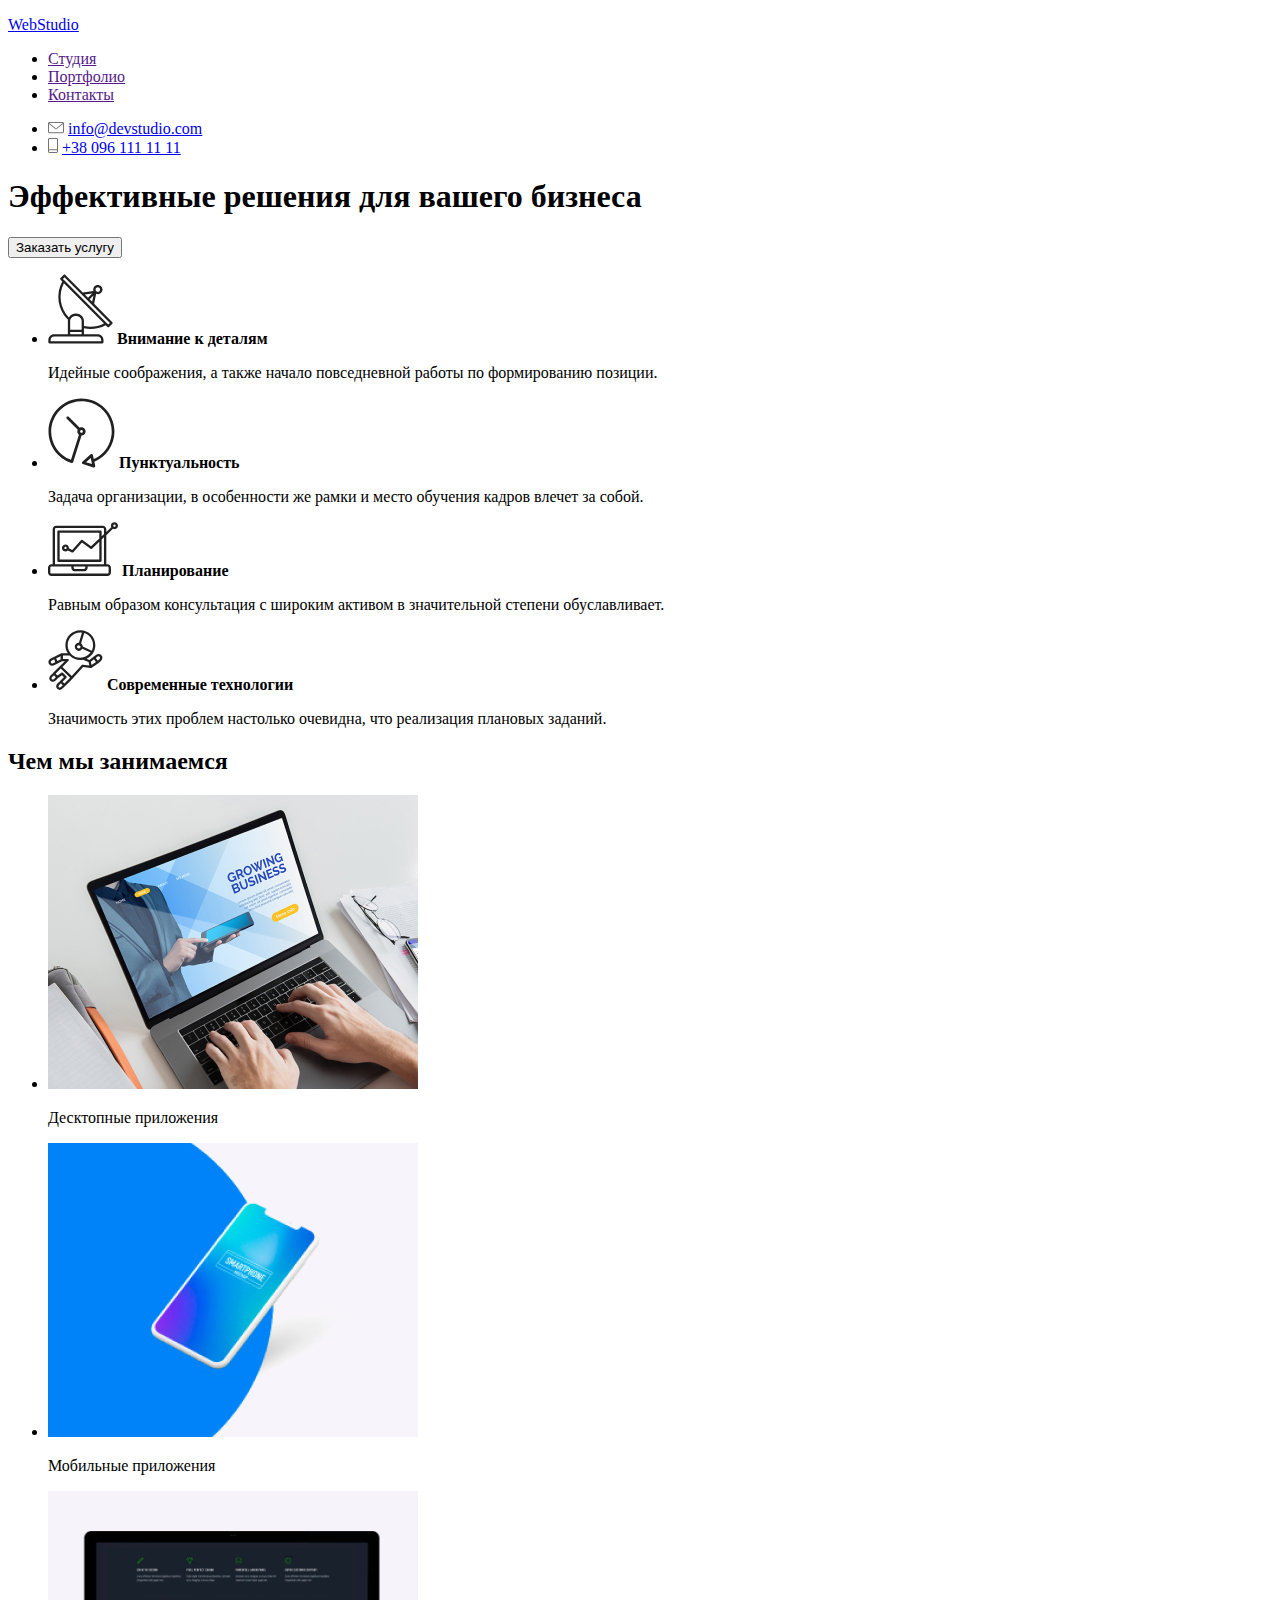
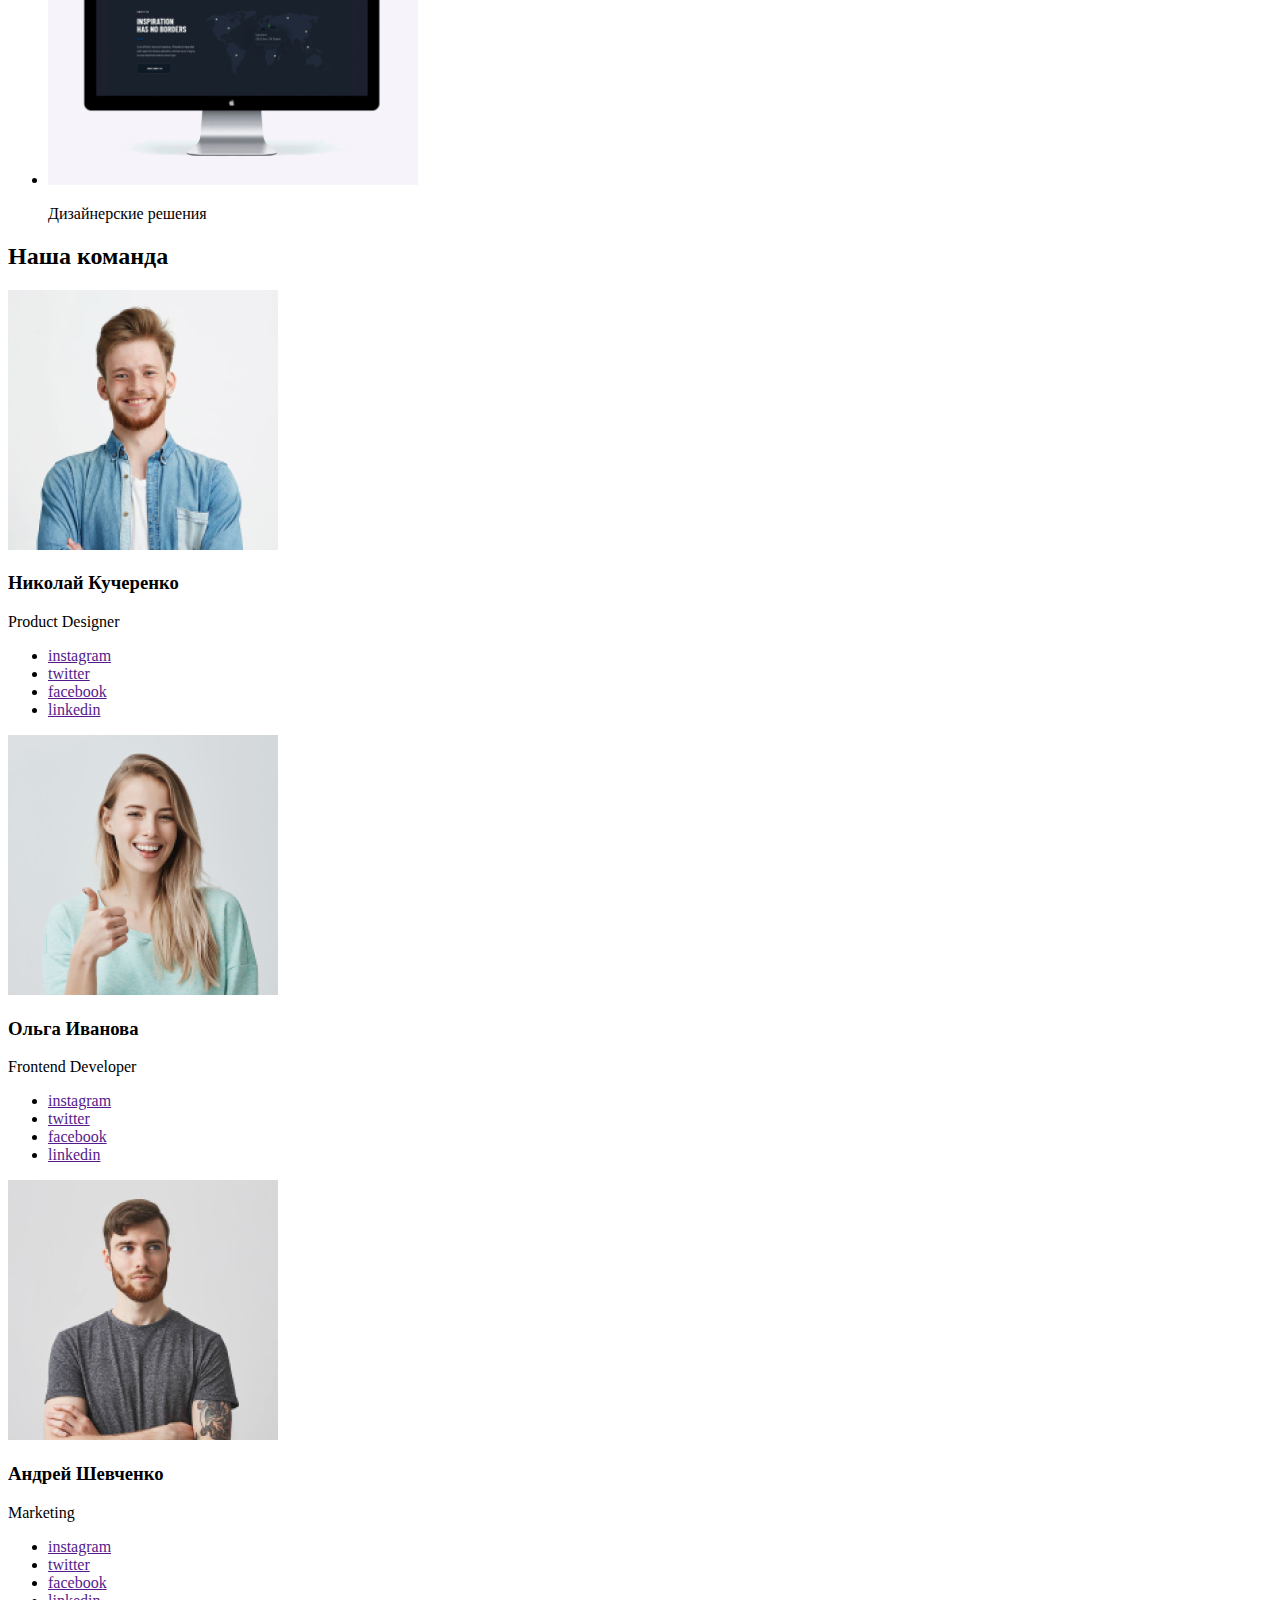
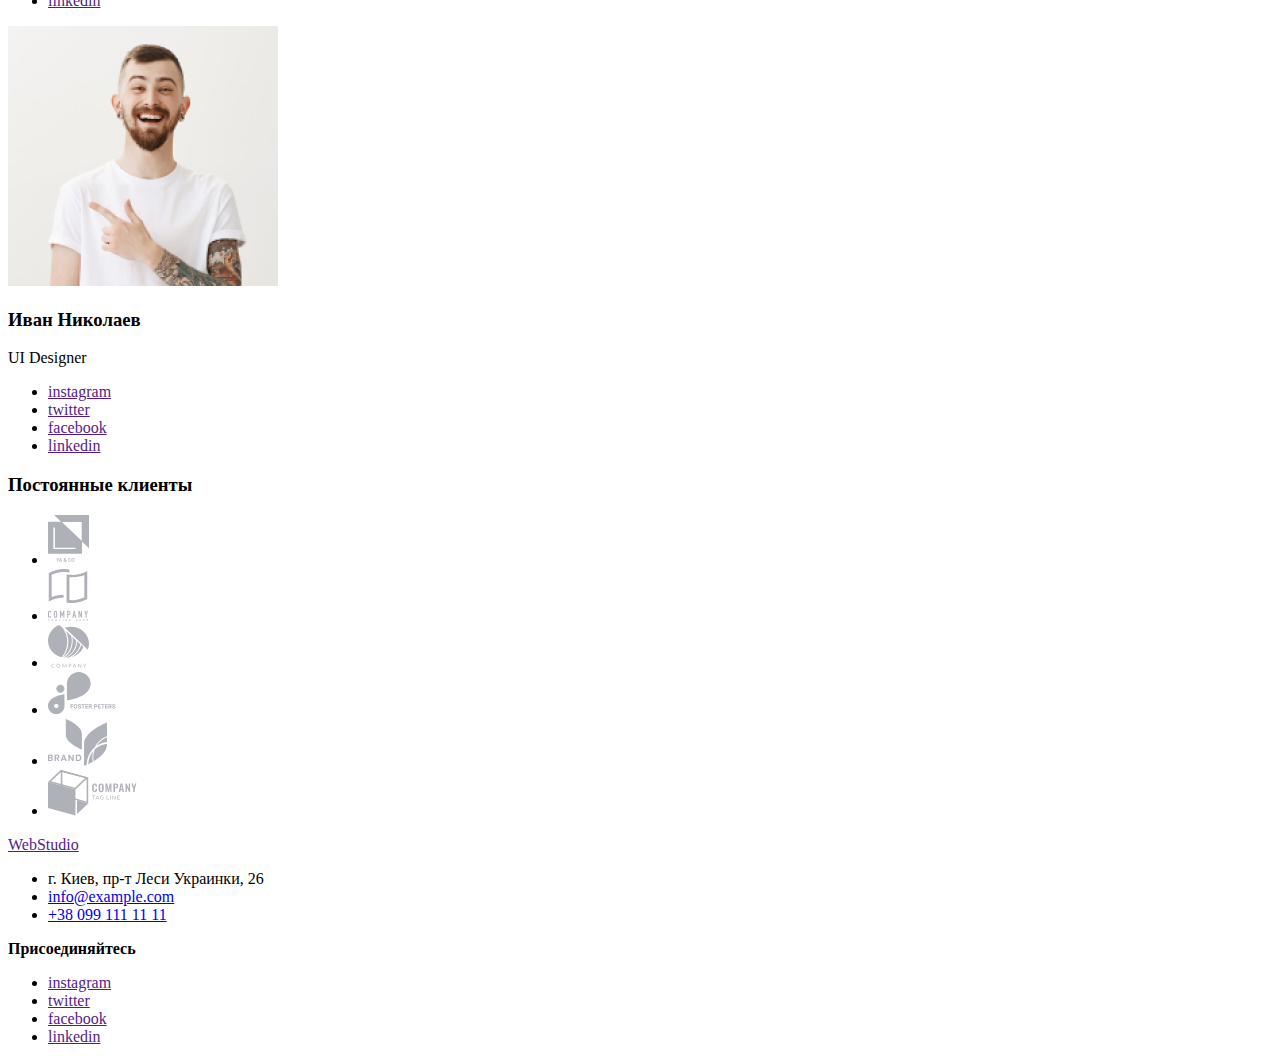
==== index.html @ d2265abe "Создал разметку из первого урока." ====
<!DOCTYPE html>
<html lang="ru">
  <head>
    <meta charset="UTF-8" />
    <meta name="viewport" content="width=device-width, initial-scale=1.0" />
    <title>Document</title>
  </head>
  <body>
    
    <!-- Шапка -->

    <header>
      <nav>
        <a href="./index.html" aria-label="Логотип">
          <p lang="en">WebStudio</p>
        </a>

        <ul>
          <li><a href="">Студия</a></li>
          <li><a href="">Портфолио</a></li>
          <li><a href="">Контакты</a></li>
        </ul>
      </nav>

      <ul>
        <li>
          <img src="./img/mail-logo.svg" alt="Значек почты" />
          <a href="mail:info@devstudio.com" lang="en">info@devstudio.com</a>
        </li>
        <li>
          <img src="./img/tel.svg" alt="Значек телефона" />
          <a href="tel:+380961111111">+38 096 111 11 11</a>
        </li>
      </ul>
    </header>

    <!--Герой-->

    <main>
      <div>
        <section>
          <h1>Эффективные решения для вашего бизнеса</h1>
          <button>Заказать услугу</button>
        </section>
      </div>

      <!--Преимущества-->

      <section>
        <h2 hidden>Наши преимущества</h2>

        <ul>
          <li>
            <img src="./img/antena.svg" alt="Внимание к деталям" width="65" height="70"/>

            <b>Внимание к деталям</b>
            <p>
              Идейные соображения, а также начало повседневной работы по
              формированию позиции.
            </p>
          </li>

          <li>
            <img src="./img/time.svg" alt="Пунктуальность" width="67" height="70"/>

            <b>Пунктуальность</b>
            <p>
              Задача организации, в особенности же рамки и место обучения кадров
              влечет за собой.
            </p>
          </li>

          <li>
            <img src="./img/komputer.svg" alt="Планирование" width="70" height="54"/>

            <b>Планирование</b>
            <p>
              Равным образом консультация с широким активом в значительной
              степени обуславливает.
            </p>
          </li>

          <li>
            <img src="./img/men.svg" alt="Современные технологии" width="55" height="60"/>

            <b>Современные технологии</b>
            <p>
              Значимость этих проблем настолько очевидна, что реализация
              плановых заданий.
            </p>
          </li>
        </ul>
      </section>

      <!--Чем мы занимаемся-->

      <section>
        <h2>Чем мы занимаемся</h2>
        <ul>
          <li>
            <img
              src="./img/img.jpg" alt="Десктопные приложения" width="370" height="294"/>
            <p>Десктопные приложения</p>
          </li>

          <li>
            <img
              src="./img/box.jpg" alt="Мобильные приложения" width="370" height="294"/>
            <p>Мобильные приложения</p>
          </li>

          <li>
            <img src="./img/desktop.jpg" alt="Дизайнерские решения" width="370" height="294"/>
            <p>Дизайнерские решения</p>
          </li>
        </ul>
      </section>

      <!--Наша команда-->

      <section>
        <h2>Наша команда</h2>

        <img src="./img/nikolaj.jpg" alt="Фото Николая Кучеренко"/>
        <h3>Николай Кучеренко</h3>
        <p lang="en">Product Designer</p>

        <ul>
          <li lang="en"><a href="" aria-label="instagram">instagram</a></li>
          <li lang="en"><a href="" aria-label="twitter">twitter</a></li>
          <li lang="en"><a href="" aria-label="facebook">facebook</a></li>
          <li lang="en"><a href="" aria-label="linkedin">linkedin</a></li>
        </ul>

        <img src="./img/olga.jpg" alt="Фото Ольги Ивановой"/>
        <h3>Ольга Иванова</h3>
        <p lang="en">Frontend Developer</p>

        <ul>
          <li lang="en"><a href="" aria-label="instagram">instagram</a></li>
          <li lang="en"><a href="" aria-label="twitter">twitter</a></li>
          <li lang="en"><a href="" aria-label="facebook">facebook</a></li>
          <li lang="en"><a href="" aria-label="linkedin">linkedin</a></li>
        </ul>

        <img src="./img/andrej.jpg" alt="Фото Андрея Шевченко"/>
        <h3>Андрей Шевченко</h3>
        <p lang="en">Marketing</p>

        <ul>
          <li lang="en"><a href="" aria-label="instagram">instagram</a></li>
          <li lang="en"><a href="" aria-label="twitter">twitter</a></li>
          <li lang="en"><a href="" aria-label="facebook">facebook</a></li>
          <li lang="en"><a href="" aria-label="linkedin">linkedin</a></li>
        </ul>

        <img src="./img/ivan.jpg" alt="Фото Ивана Николаева"/>
        <h3>Иван Николаев</h3>
        <p lang="en">UI Designer</p>

        <ul>
          <li lang="en"><a href="" aria-label="instagram">instagram</a></li>
          <li lang="en"><a href="" aria-label="twitter">twitter</a></li>
          <li lang="en"><a href="" aria-label="facebook">facebook</a></li>
          <li lang="en"><a href="" aria-label="linkedin">linkedin</a></li>
        </ul>
      </section>

      <!--Наши клиенты-->

      <section>
        <h3>Постоянные клиенты</h3>
        <ul>
          <li><img src="./img/Client_1.svg" alt="Клиет_1" /></li>
          <li><img src="./img/Client_2.svg" alt="Клиет_2" /></li>
          <li><img src="./img/Client_3.svg" alt="Клиет_3" /></li>
          <li><img src="./img/Client_4.svg" alt="Клиет_4" /></li>
          <li><img src="./img/Client_5.svg" alt="Клиет_5" /></li>
          <li><img src="./img/Client_6.svg" alt="Клиет_6" /></li>
        </ul>
      </section>
    </main>

    <!--Подвал-->

    <footer>
      <div>
        <a href="" lang="en"> WebStudio</a>
        <ul>
          <li>г. Киев, пр-т Леси Украинки, 26</li>
          <li lang="en">
            <a href="mail:info@example.com"> info@example.com</a>
          </li>

          <li>
            <a href="tel:+380991111111"> +38 099 111 11 11</a>
          </li>
        </ul>
      </div>

      <div>
        <b>Присоединяйтесь</b>
        <ul>
          <li lang="en"><a href="" aria-label="instagram">instagram</a></li>
          <li lang="en"><a href="" aria-label="twitter">twitter</a></li>
          <li lang="en"><a href="" aria-label="facebook">facebook</a></li>
          <li lang="en"><a href="" aria-label="linkedin">linkedin</a></li>
        </ul>
      </div>
    </footer>
  </body>
</html>
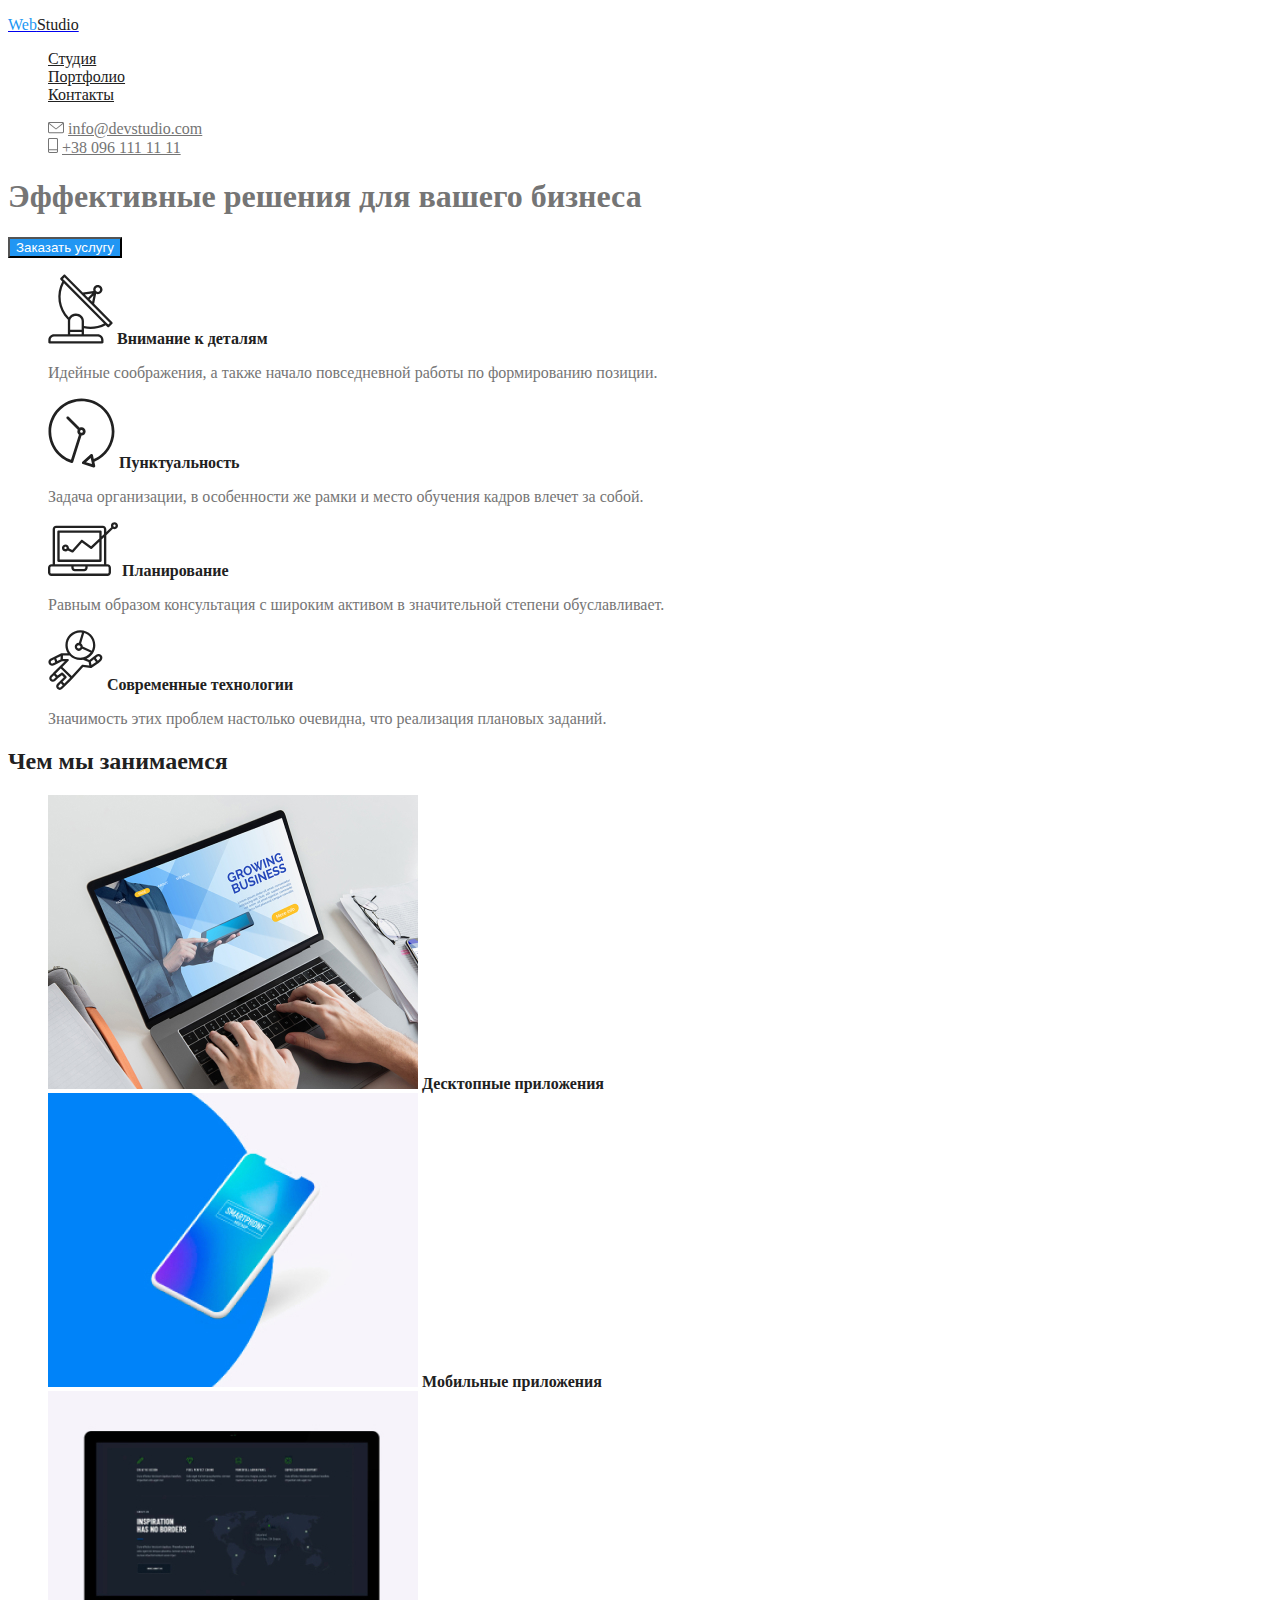
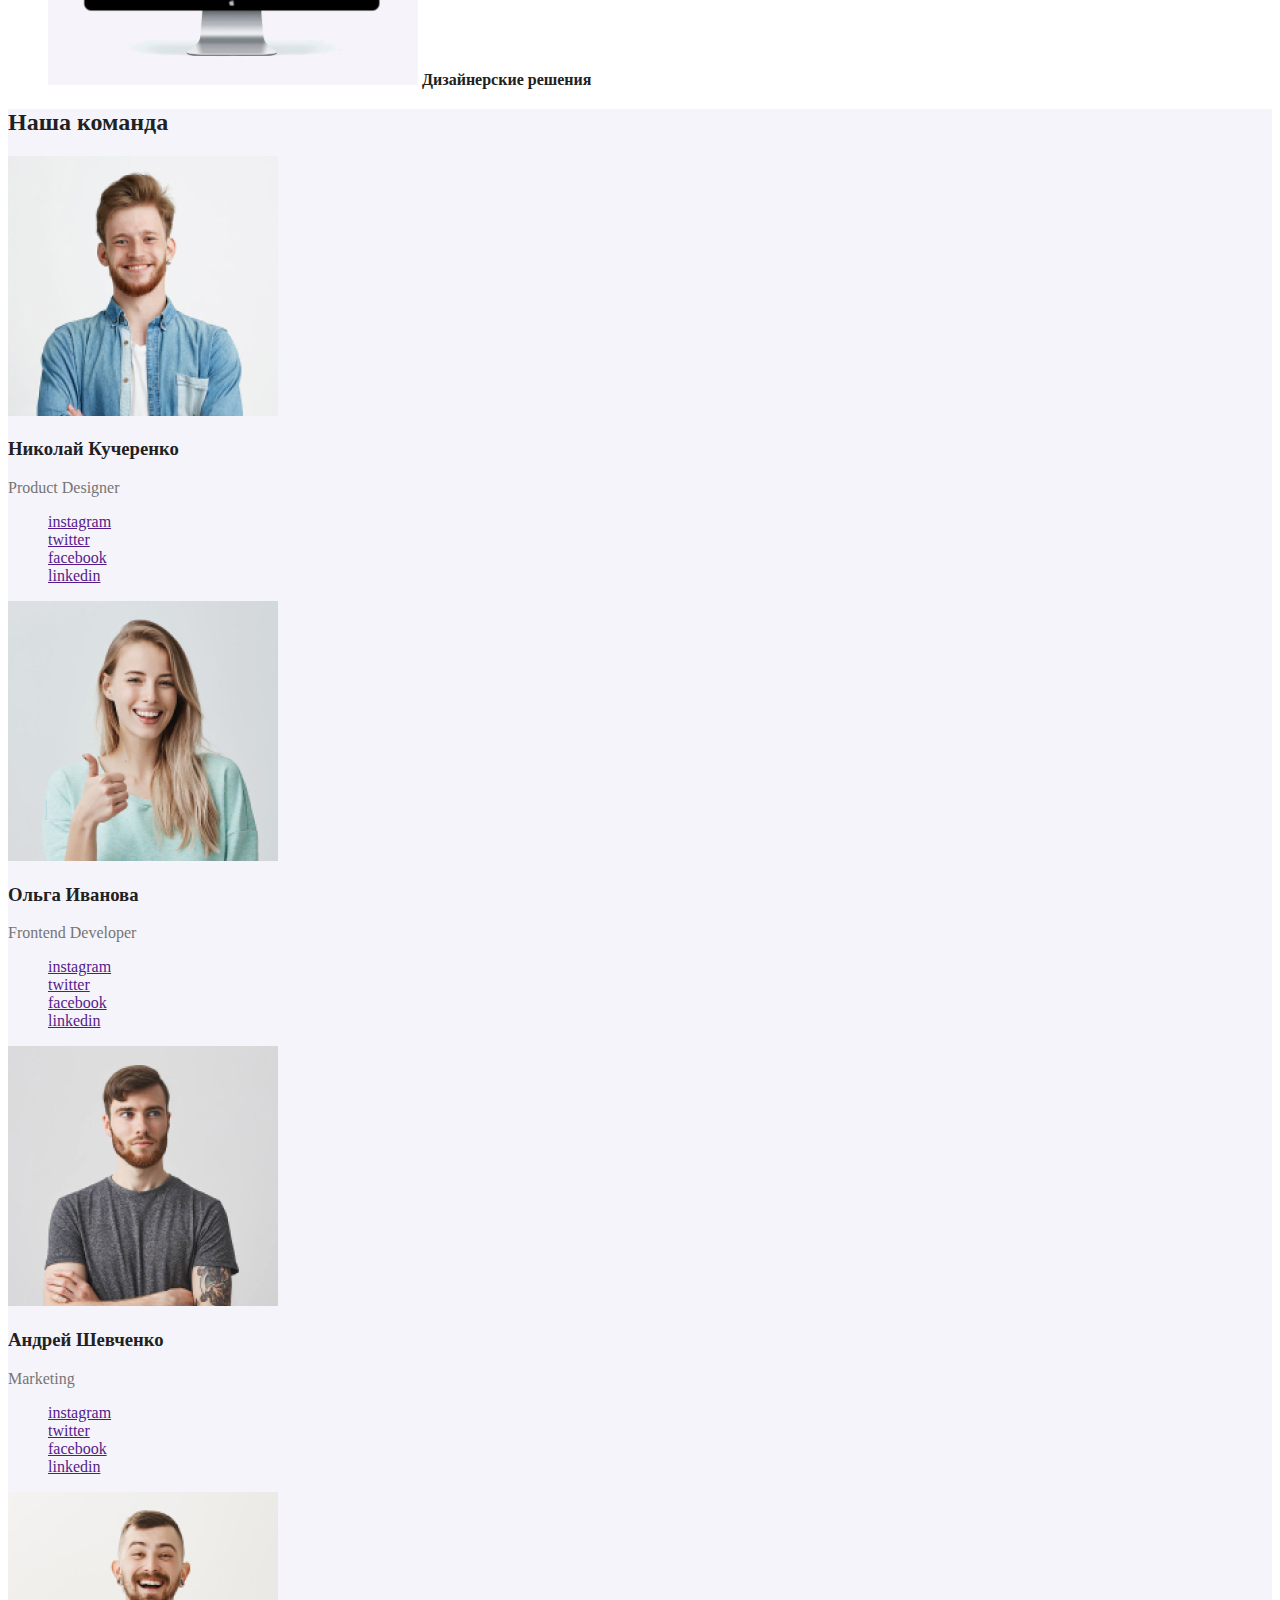
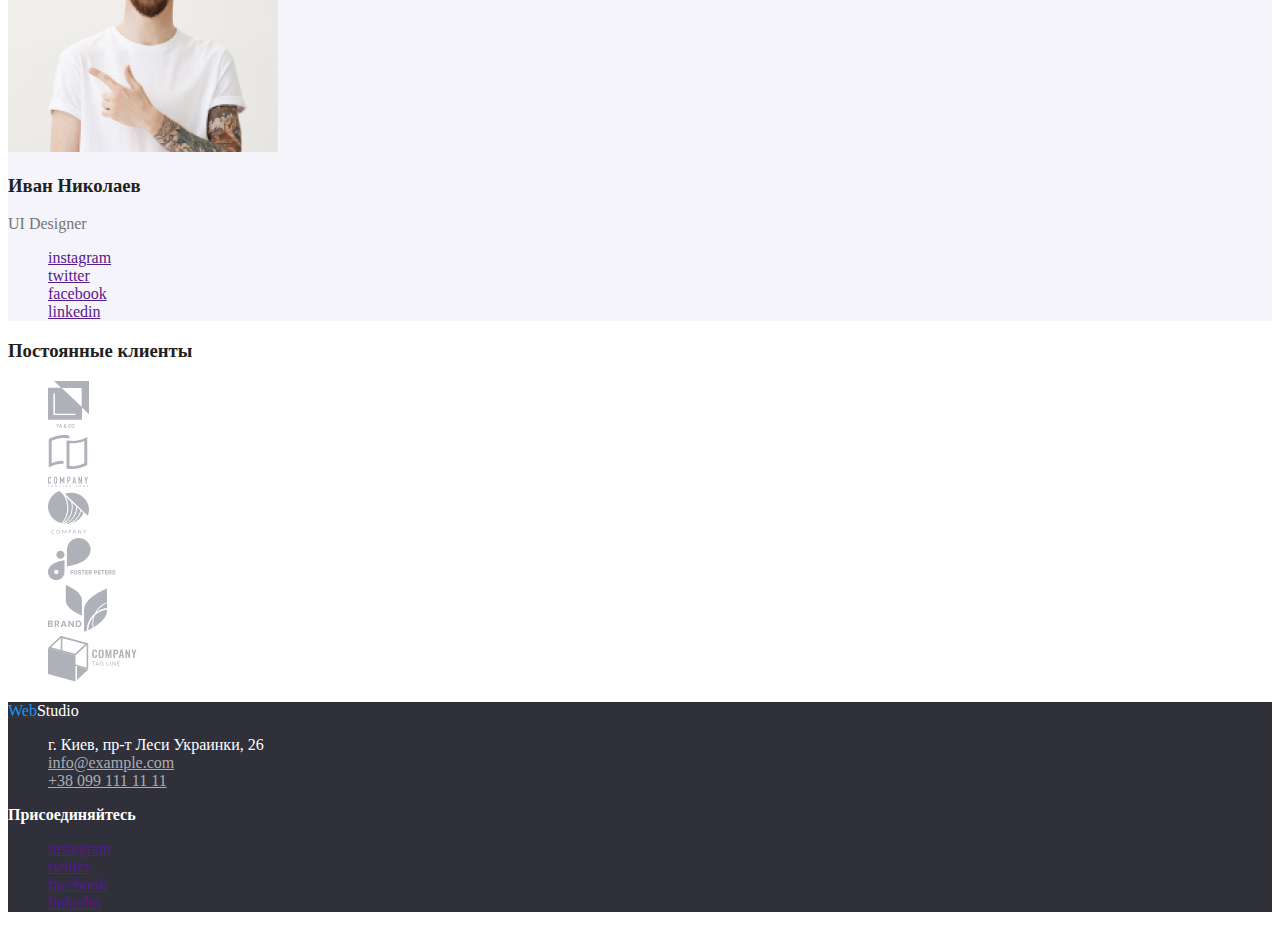
==== commit 83ad0b83: "Изменил цвет текста, убрал точки, разметил подвал. со списков" ====
--- a/index.html
+++ b/index.html
@@ -4,25 +4,27 @@
     <meta charset="UTF-8" />
     <meta name="viewport" content="width=device-width, initial-scale=1.0" />
     <title>Document</title>
+    <link rel="stylesheet" href="./css/style.css" />
   </head>
   <body>
-    
     <!-- Шапка -->
 
     <header>
       <nav>
         <a href="./index.html" aria-label="Логотип">
-          <p lang="en">WebStudio</p>
+          <p lang="en">
+            <span class="logo">Web</span><span class="logo-studio">Studio</span>
+          </p>
         </a>
 
-        <ul>
+        <ul class="site-nav">
           <li><a href="">Студия</a></li>
-          <li><a href="">Портфолио</a></li>
+          <li><a href="./portfolio.html">Портфолио</a></li>
           <li><a href="">Контакты</a></li>
         </ul>
       </nav>
 
-      <ul>
+      <ul class="info">
         <li>
           <img src="./img/mail-logo.svg" alt="Значек почты" />
           <a href="mail:info@devstudio.com" lang="en">info@devstudio.com</a>
@@ -38,20 +40,25 @@
 
     <main>
       <div>
-        <section>
-          <h1>Эффективные решения для вашего бизнеса</h1>
-          <button>Заказать услугу</button>
+        <section class="hero">
+          <h1 class="hero-title">Эффективные решения для вашего бизнеса</h1>
+          <button class="button">Заказать услугу</button>
         </section>
       </div>
 
       <!--Преимущества-->
 
-      <section>
+      <section class="section">
         <h2 hidden>Наши преимущества</h2>
 
         <ul>
           <li>
-            <img src="./img/antena.svg" alt="Внимание к деталям" width="65" height="70"/>
+            <img
+              src="./img/antena.svg"
+              alt="Внимание к деталям"
+              width="65"
+              height="70"
+            />
 
             <b>Внимание к деталям</b>
             <p>
@@ -61,7 +68,12 @@
           </li>
 
           <li>
-            <img src="./img/time.svg" alt="Пунктуальность" width="67" height="70"/>
+            <img
+              src="./img/time.svg"
+              alt="Пунктуальность"
+              width="67"
+              height="70"
+            />
 
             <b>Пунктуальность</b>
             <p>
@@ -71,7 +83,12 @@
           </li>
 
           <li>
-            <img src="./img/komputer.svg" alt="Планирование" width="70" height="54"/>
+            <img
+              src="./img/komputer.svg"
+              alt="Планирование"
+              width="70"
+              height="54"
+            />
 
             <b>Планирование</b>
             <p>
@@ -81,7 +98,12 @@
           </li>
 
           <li>
-            <img src="./img/men.svg" alt="Современные технологии" width="55" height="60"/>
+            <img
+              src="./img/men.svg"
+              alt="Современные технологии"
+              width="55"
+              height="60"
+            />
 
             <b>Современные технологии</b>
             <p>
@@ -94,83 +116,96 @@
 
       <!--Чем мы занимаемся-->
 
+      <section class="section">
+        <h2 class="section-title">Чем мы занимаемся</h2>
+        <ul>
+          <li>
+            <img
+              src="./img/img.jpg"
+              alt="Десктопные приложения"
+              width="370"
+              height="294"
+            />
+            <b>Десктопные приложения</b>
+          </li>
+
+          <li>
+            <img
+              src="./img/box.jpg"
+              alt="Мобильные приложения"
+              width="370"
+              height="294"
+            />
+            <b>Мобильные приложения</b>
+          </li>
+
+          <li>
+            <img
+              src="./img/desktop.jpg"
+              alt="Дизайнерские решения"
+              width="370"
+              height="294"
+            />
+            <b>Дизайнерские решения</b>
+          </li>
+        </ul>
+      </section>
+
+      <!--Наша команда-->
+
+      <section class="section-team">
+        <h2 class="section-title">Наша команда</h2>
+
+        <img src="./img/nikolaj.jpg" alt="Фото Николая Кучеренко" />
+        <h3 class="section-title">Николай Кучеренко</h3>
+        <p lang="en">Product Designer</p>
+
+        <ul>
+          <li lang="en"><a href="" aria-label="instagram">instagram</a></li>
+          <li lang="en"><a href="" aria-label="twitter">twitter</a></li>
+          <li lang="en"><a href="" aria-label="facebook">facebook</a></li>
+          <li lang="en"><a href="" aria-label="linkedin">linkedin</a></li>
+        </ul>
+
+        <img src="./img/olga.jpg" alt="Фото Ольги Ивановой" />
+        <h3 class="section-title">Ольга Иванова</h3>
+        <p lang="en">Frontend Developer</p>
+
+        <ul>
+          <li lang="en"><a href="" aria-label="instagram">instagram</a></li>
+          <li lang="en"><a href="" aria-label="twitter">twitter</a></li>
+          <li lang="en"><a href="" aria-label="facebook">facebook</a></li>
+          <li lang="en"><a href="" aria-label="linkedin">linkedin</a></li>
+        </ul>
+
+        <img src="./img/andrej.jpg" alt="Фото Андрея Шевченко" />
+        <h3 class="section-title">Андрей Шевченко</h3>
+        <p lang="en">Marketing</p>
+
+        <ul>
+          <li lang="en"><a href="" aria-label="instagram">instagram</a></li>
+          <li lang="en"><a href="" aria-label="twitter">twitter</a></li>
+          <li lang="en"><a href="" aria-label="facebook">facebook</a></li>
+          <li lang="en"><a href="" aria-label="linkedin">linkedin</a></li>
+        </ul>
+
+        <img src="./img/ivan.jpg" alt="Фото Ивана Николаева" />
+        <h3 class="section-title">Иван Николаев</h3>
+        <p lang="en">UI Designer</p>
+
+        <ul>
+          <li lang="en"><a href="" aria-label="instagram">instagram</a></li>
+          <li lang="en"><a href="" aria-label="twitter">twitter</a></li>
+          <li lang="en"><a href="" aria-label="facebook">facebook</a></li>
+          <li lang="en"><a href="" aria-label="linkedin">linkedin</a></li>
+        </ul>
+      </section>
+
+      <!--Наши клиенты-->
+
       <section>
-        <h2>Чем мы занимаемся</h2>
-        <ul>
-          <li>
-            <img
-              src="./img/img.jpg" alt="Десктопные приложения" width="370" height="294"/>
-            <p>Десктопные приложения</p>
-          </li>
-
-          <li>
-            <img
-              src="./img/box.jpg" alt="Мобильные приложения" width="370" height="294"/>
-            <p>Мобильные приложения</p>
-          </li>
-
-          <li>
-            <img src="./img/desktop.jpg" alt="Дизайнерские решения" width="370" height="294"/>
-            <p>Дизайнерские решения</p>
-          </li>
-        </ul>
-      </section>
-
-      <!--Наша команда-->
-
-      <section>
-        <h2>Наша команда</h2>
-
-        <img src="./img/nikolaj.jpg" alt="Фото Николая Кучеренко"/>
-        <h3>Николай Кучеренко</h3>
-        <p lang="en">Product Designer</p>
-
-        <ul>
-          <li lang="en"><a href="" aria-label="instagram">instagram</a></li>
-          <li lang="en"><a href="" aria-label="twitter">twitter</a></li>
-          <li lang="en"><a href="" aria-label="facebook">facebook</a></li>
-          <li lang="en"><a href="" aria-label="linkedin">linkedin</a></li>
-        </ul>
-
-        <img src="./img/olga.jpg" alt="Фото Ольги Ивановой"/>
-        <h3>Ольга Иванова</h3>
-        <p lang="en">Frontend Developer</p>
-
-        <ul>
-          <li lang="en"><a href="" aria-label="instagram">instagram</a></li>
-          <li lang="en"><a href="" aria-label="twitter">twitter</a></li>
-          <li lang="en"><a href="" aria-label="facebook">facebook</a></li>
-          <li lang="en"><a href="" aria-label="linkedin">linkedin</a></li>
-        </ul>
-
-        <img src="./img/andrej.jpg" alt="Фото Андрея Шевченко"/>
-        <h3>Андрей Шевченко</h3>
-        <p lang="en">Marketing</p>
-
-        <ul>
-          <li lang="en"><a href="" aria-label="instagram">instagram</a></li>
-          <li lang="en"><a href="" aria-label="twitter">twitter</a></li>
-          <li lang="en"><a href="" aria-label="facebook">facebook</a></li>
-          <li lang="en"><a href="" aria-label="linkedin">linkedin</a></li>
-        </ul>
-
-        <img src="./img/ivan.jpg" alt="Фото Ивана Николаева"/>
-        <h3>Иван Николаев</h3>
-        <p lang="en">UI Designer</p>
-
-        <ul>
-          <li lang="en"><a href="" aria-label="instagram">instagram</a></li>
-          <li lang="en"><a href="" aria-label="twitter">twitter</a></li>
-          <li lang="en"><a href="" aria-label="facebook">facebook</a></li>
-          <li lang="en"><a href="" aria-label="linkedin">linkedin</a></li>
-        </ul>
-      </section>
-
-      <!--Наши клиенты-->
-
-      <section>
-        <h3>Постоянные клиенты</h3>
-        <ul>
+        <h3 class="section-title">Постоянные клиенты</h3>
+        <ul class="clients">
           <li><img src="./img/Client_1.svg" alt="Клиет_1" /></li>
           <li><img src="./img/Client_2.svg" alt="Клиет_2" /></li>
           <li><img src="./img/Client_3.svg" alt="Клиет_3" /></li>
@@ -183,11 +218,13 @@
 
     <!--Подвал-->
 
-    <footer>
+    <footer class="footer">
       <div>
-        <a href="" lang="en"> WebStudio</a>
-        <ul>
-          <li>г. Киев, пр-т Леси Украинки, 26</li>
+        <a href="" lang="en"
+          ><span class="logo">Web</span><span class="logo-footer">Studio</span>
+        </a>
+        <ul class="footer-info">
+          <li class="logo-footer">г. Киев, пр-т Леси Украинки, 26</li>
           <li lang="en">
             <a href="mail:info@example.com"> info@example.com</a>
           </li>
@@ -199,7 +236,7 @@
       </div>
 
       <div>
-        <b>Присоединяйтесь</b>
+        <b class="logo-footer">Присоединяйтесь</b>
         <ul>
           <li lang="en"><a href="" aria-label="instagram">instagram</a></li>
           <li lang="en"><a href="" aria-label="twitter">twitter</a></li>
--- a/css/style.css
+++ b/css/style.css
@@ -0,0 +1,77 @@
+body {
+  background-color: #ffffff;
+  color: #757575;
+}
+
+ul {
+  list-style: none;
+}
+
+.logo {
+  color: #2196f3;
+}
+
+.logo-studio {
+  color: #212121;
+}
+
+/*site-nav*/
+
+.site-nav a {
+  color: #212121;
+}
+
+.site-nav :hover,
+.site-nav :focus {
+  color: #2196f3;
+}
+
+.info a {
+  color: #757575;
+}
+.info :hover,
+.info :focus {
+  color: #2196f3;
+}
+
+.section-title {
+  color: #212121;
+}
+
+/*Hero*/
+.hero-title {
+  color: ;
+}
+
+.button {
+  background-color: #2196f3;
+  color: #ffffff;
+}
+
+.section-team {
+  background-color: #f5f4fa;
+}
+
+b {
+  color: #212121;
+}
+
+.clients {
+  color: #afb1b8;
+}
+.clients :hover,
+.clients :focus {
+  color: #2196f3;
+}
+
+.footer {
+  background-color: #2f303a;
+}
+
+.logo-footer {
+  color: #ffffff;
+}
+
+.footer-info a {
+  color: rgba(255, 255, 255, 0.6);
+}
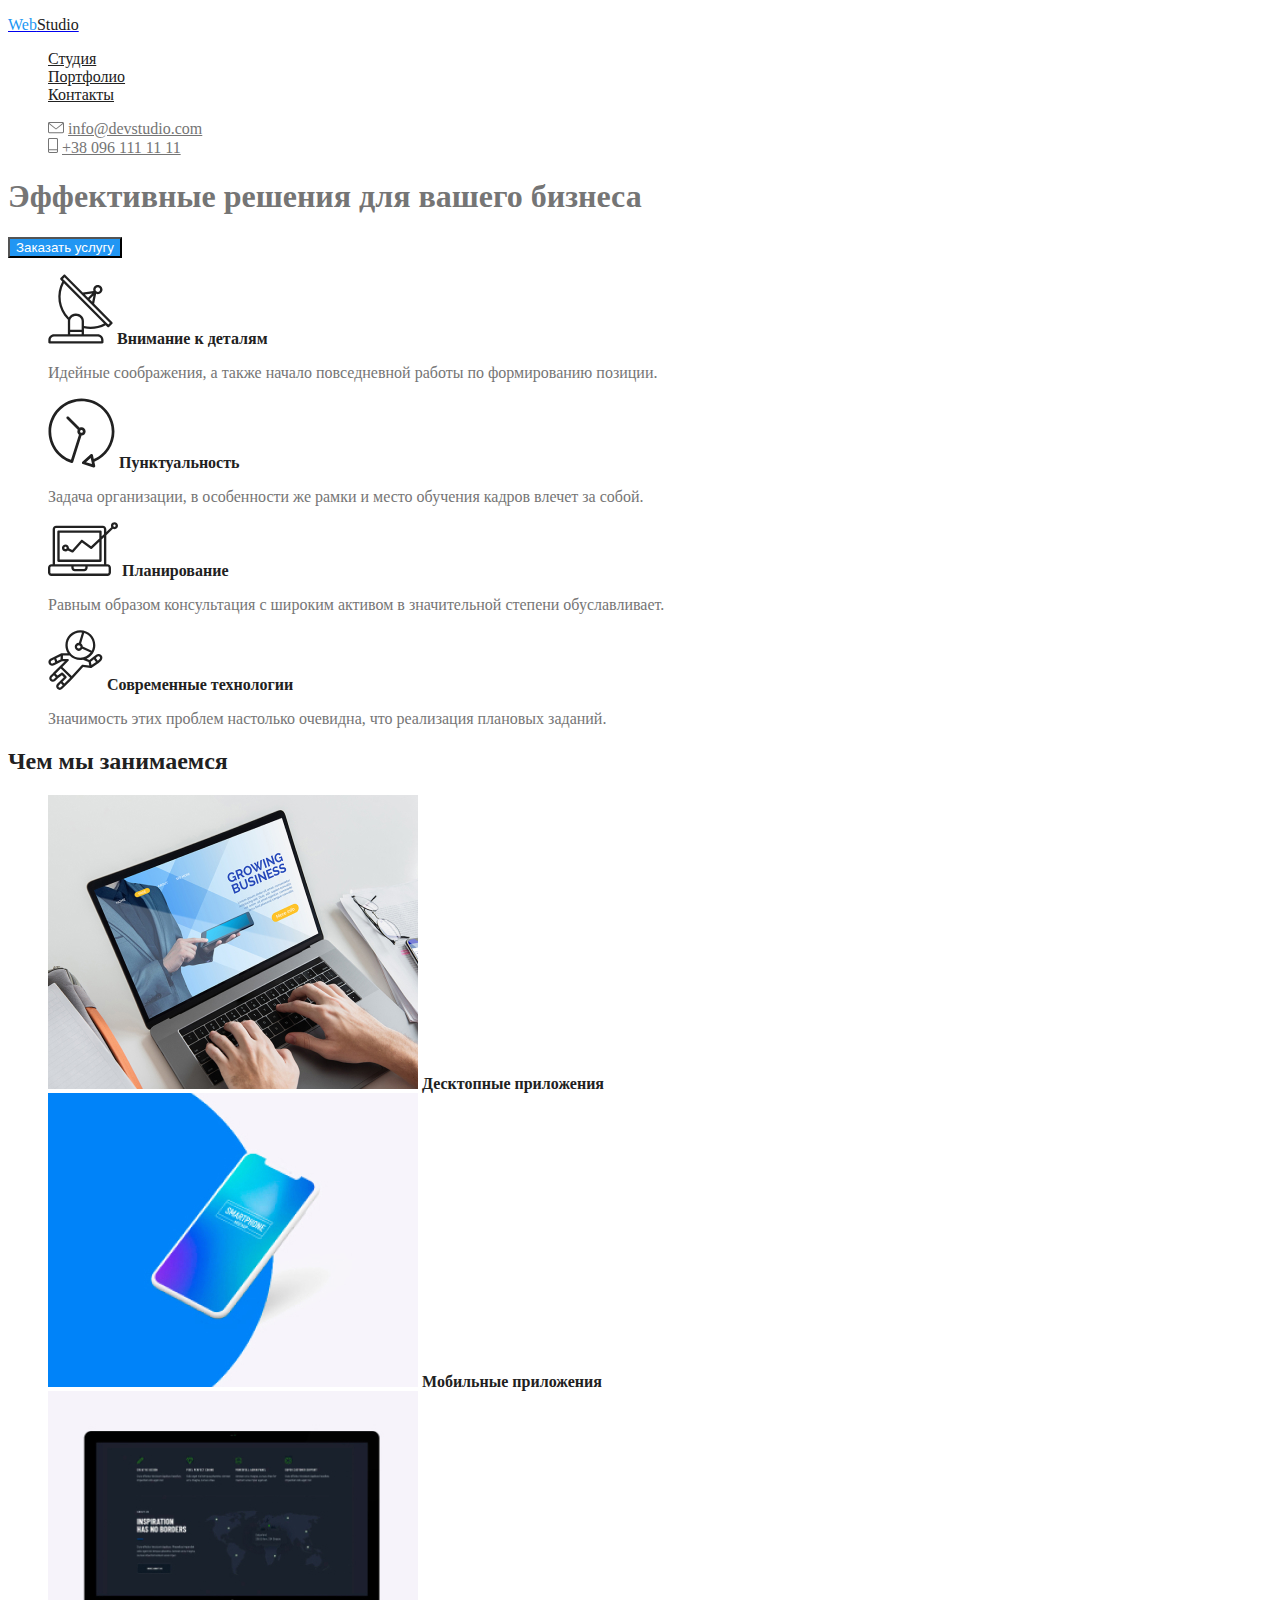
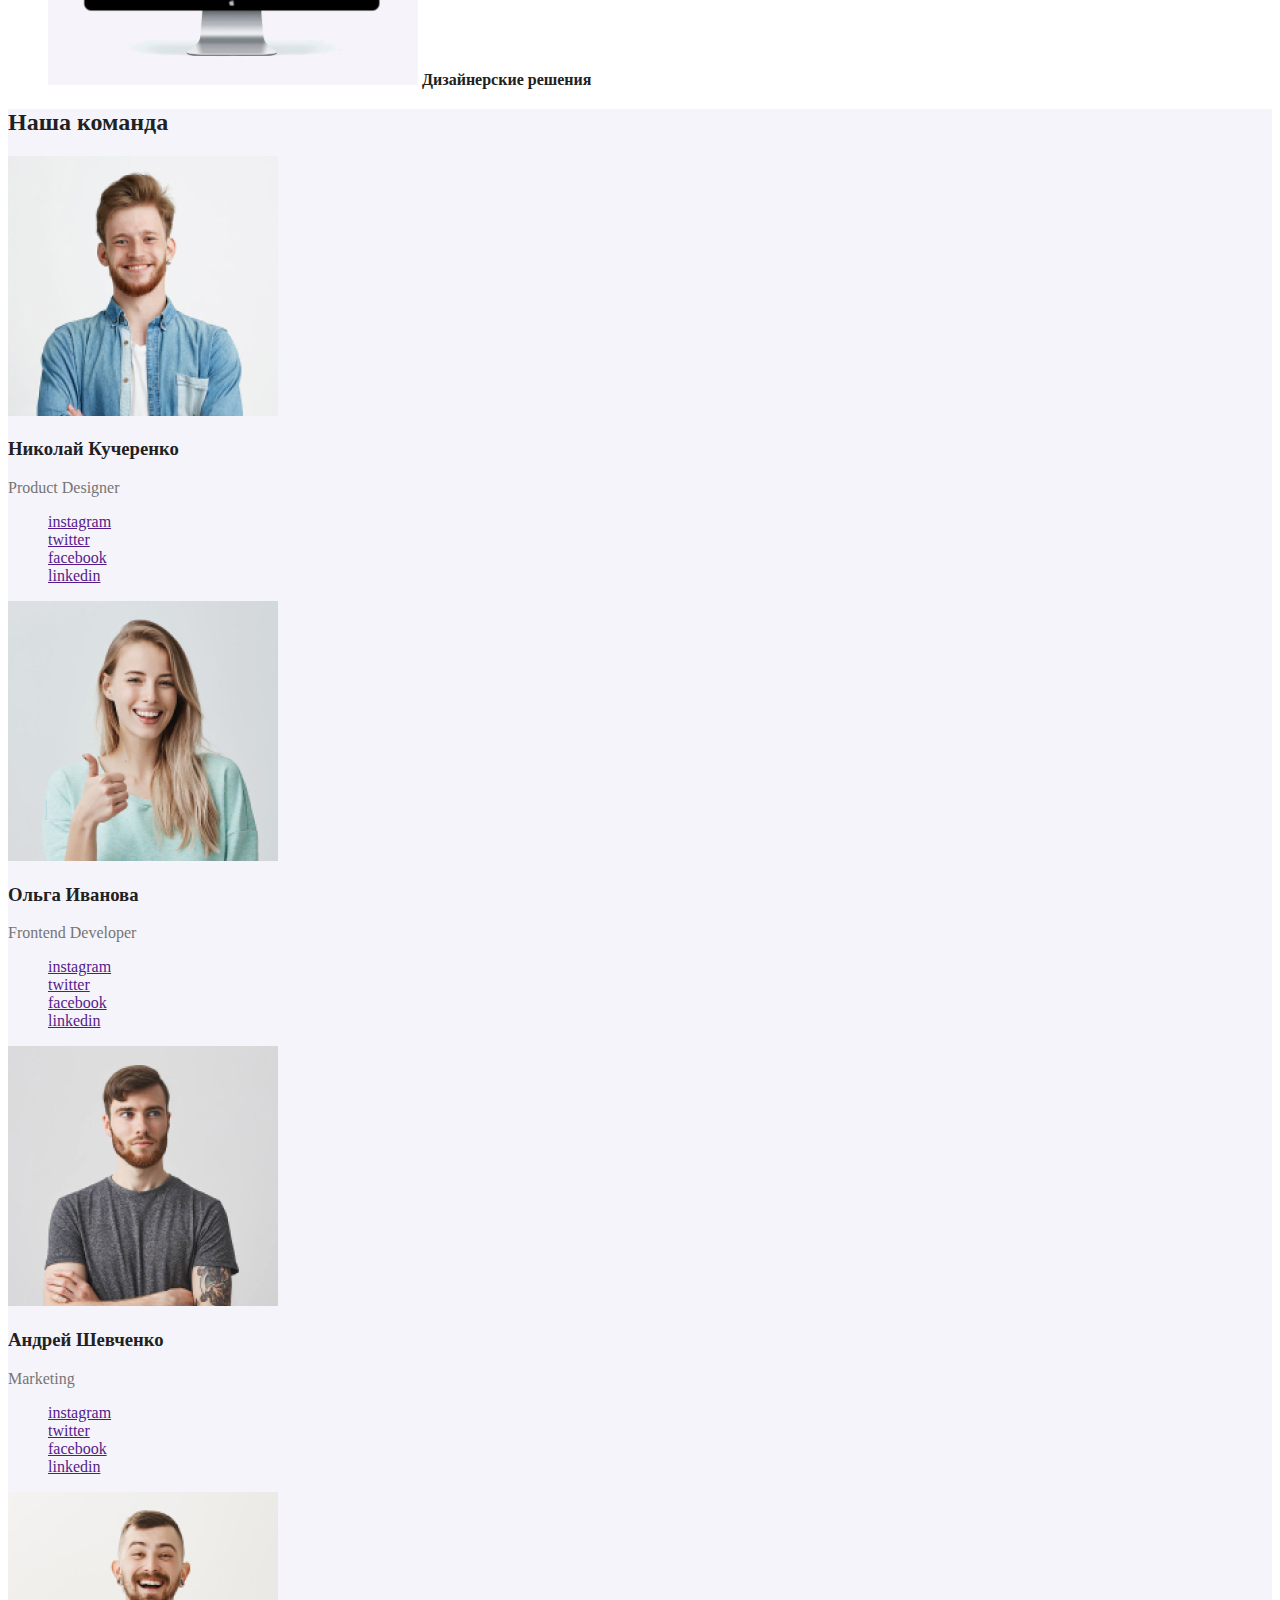
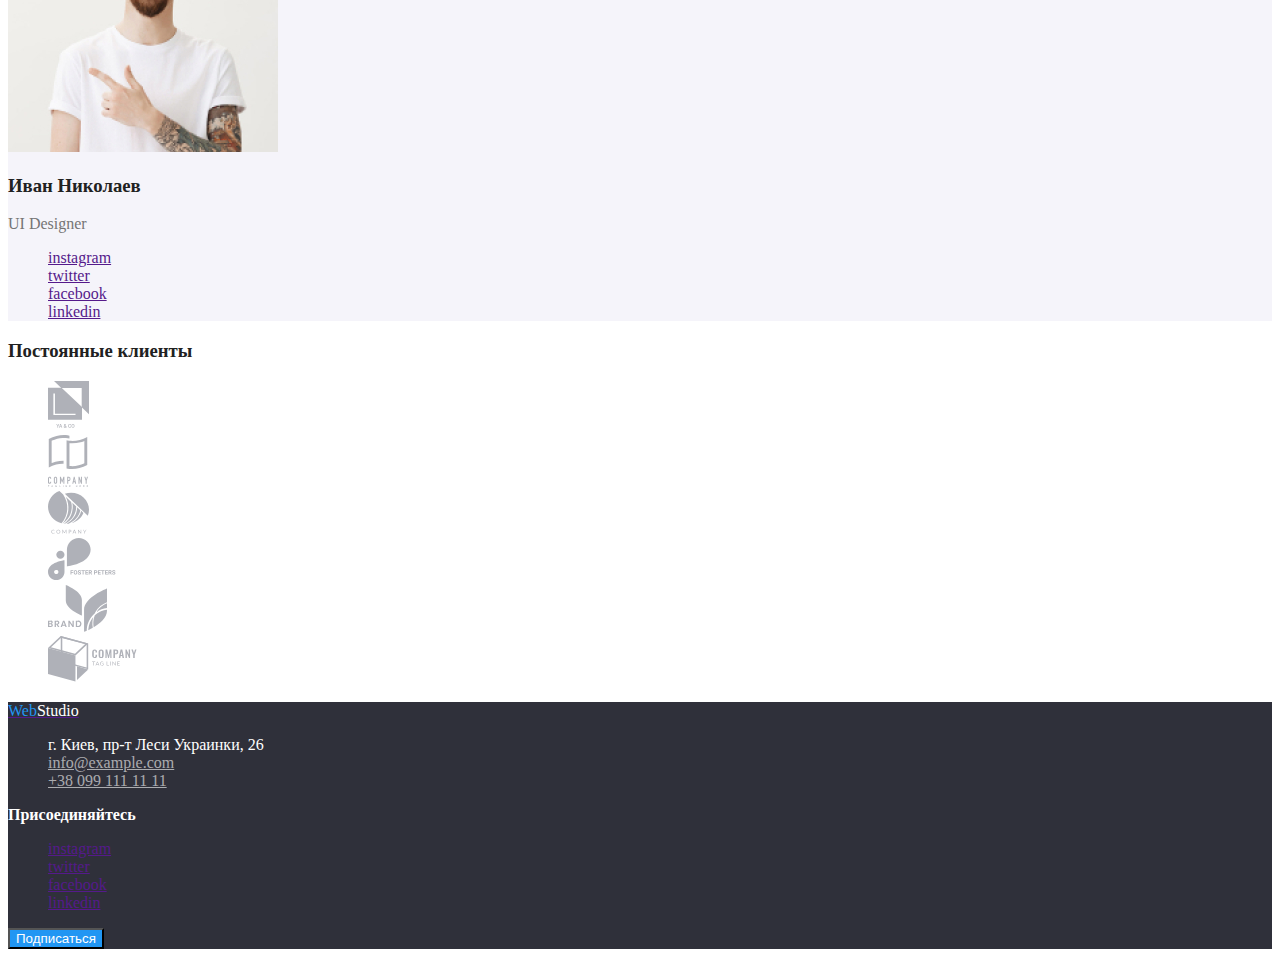
==== commit 6df00183: "Сделал разметку страницы "Портфолио", добавил картинки." ====
--- a/index.html
+++ b/index.html
@@ -18,9 +18,9 @@
         </a>
 
         <ul class="site-nav">
-          <li><a href="">Студия</a></li>
-          <li><a href="./portfolio.html">Портфолио</a></li>
-          <li><a href="">Контакты</a></li>
+          <li><a href="" class="link">Студия</a></li>
+          <li><a href="./portfolio.html" class="link">Портфолио</a></li>
+          <li><a href="" class="link">Контакты</a></li>
         </ul>
       </nav>
 
@@ -243,6 +243,7 @@
           <li lang="en"><a href="" aria-label="facebook">facebook</a></li>
           <li lang="en"><a href="" aria-label="linkedin">linkedin</a></li>
         </ul>
+        <p><button class="button">Подписаться</button></p>
       </div>
     </footer>
   </body>
--- a/css/style.css
+++ b/css/style.css
@@ -23,6 +23,9 @@
 
 .site-nav :hover,
 .site-nav :focus {
+  color: #2196f3;
+}
+.site-nav .link.current {
   color: #2196f3;
 }
 
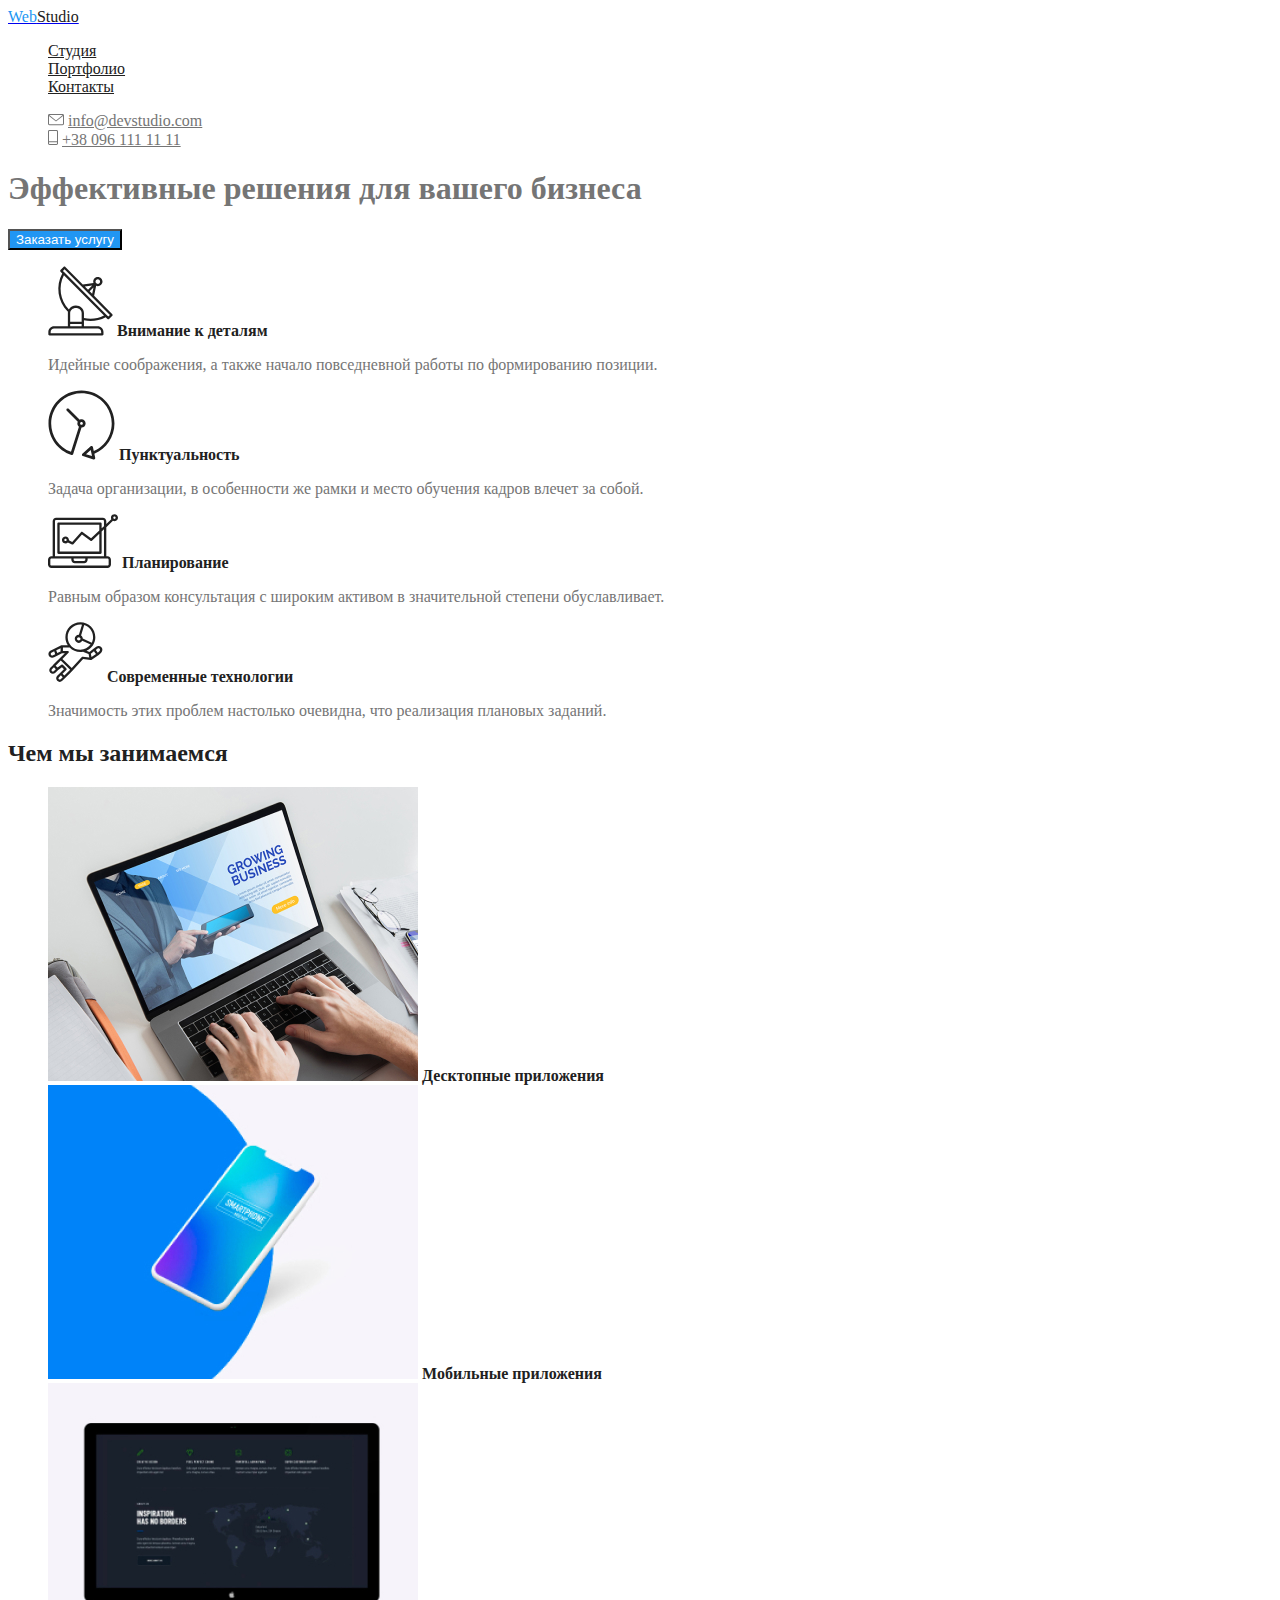
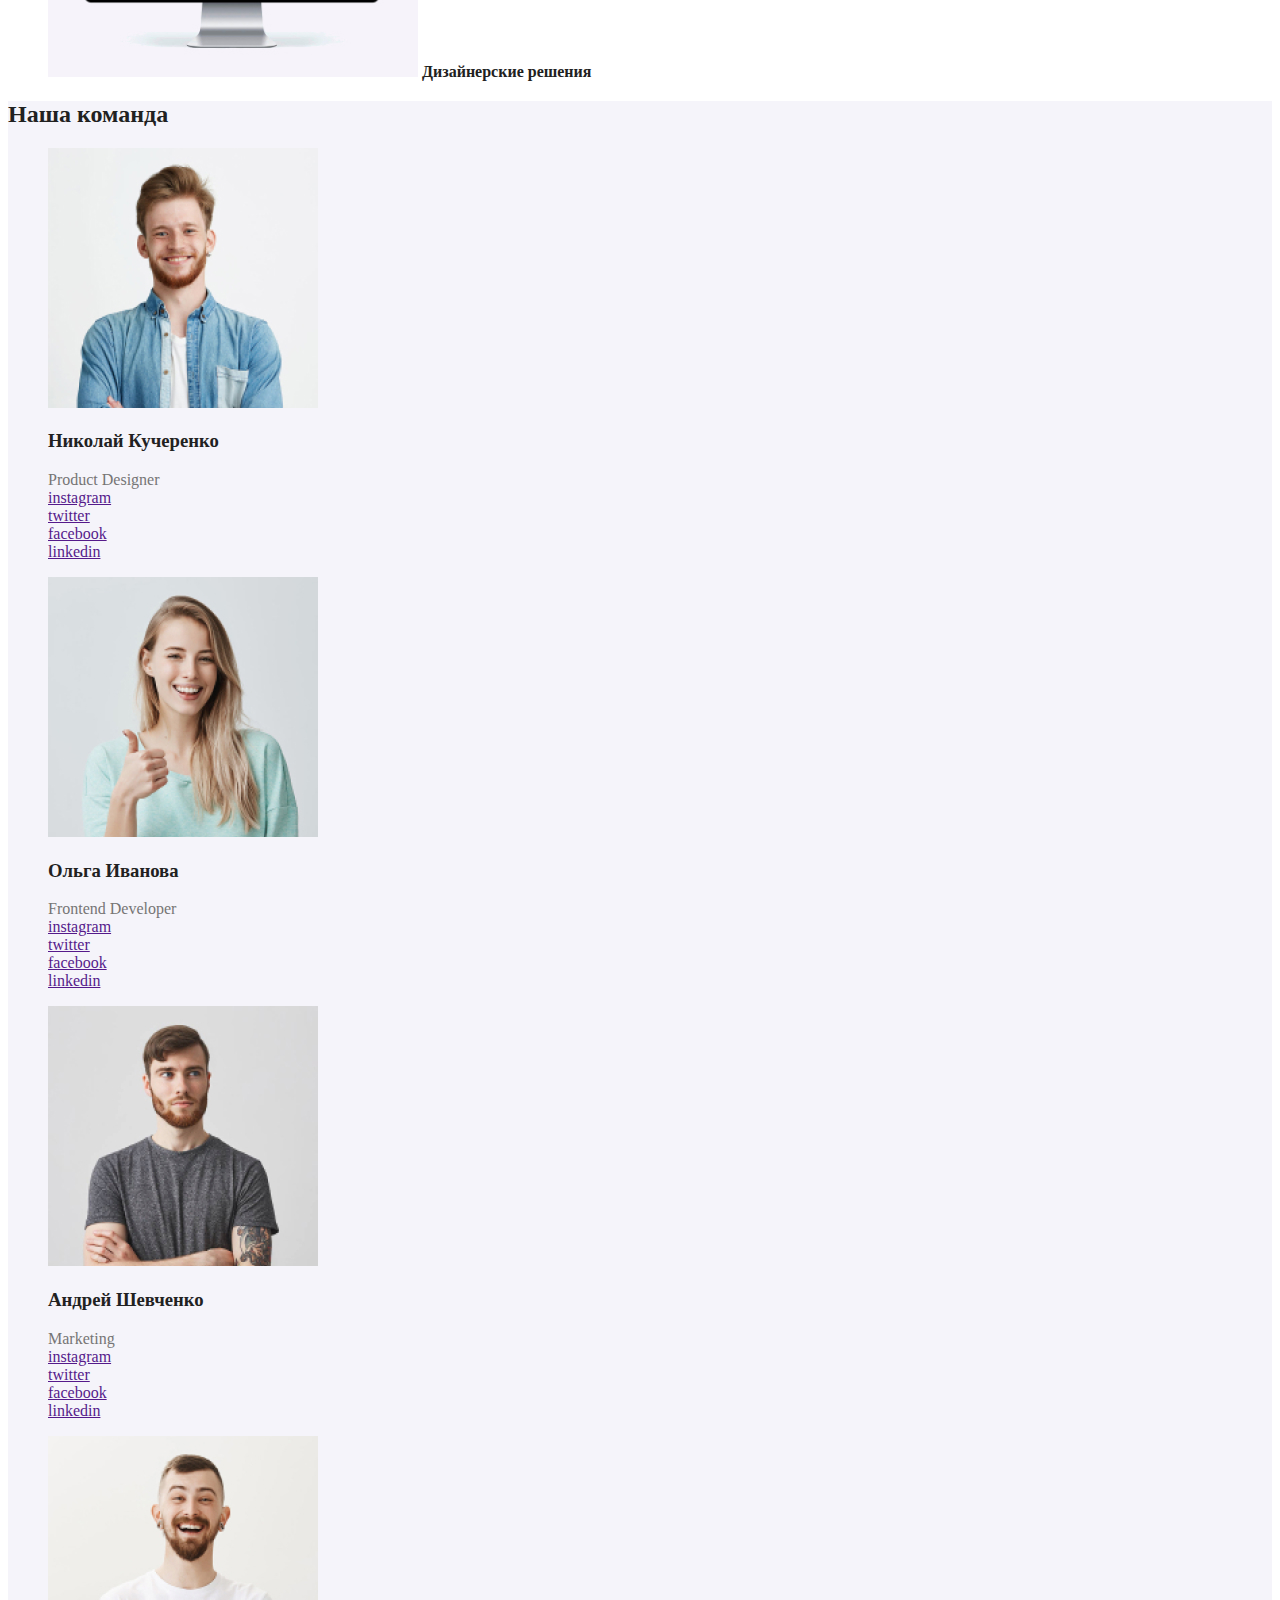
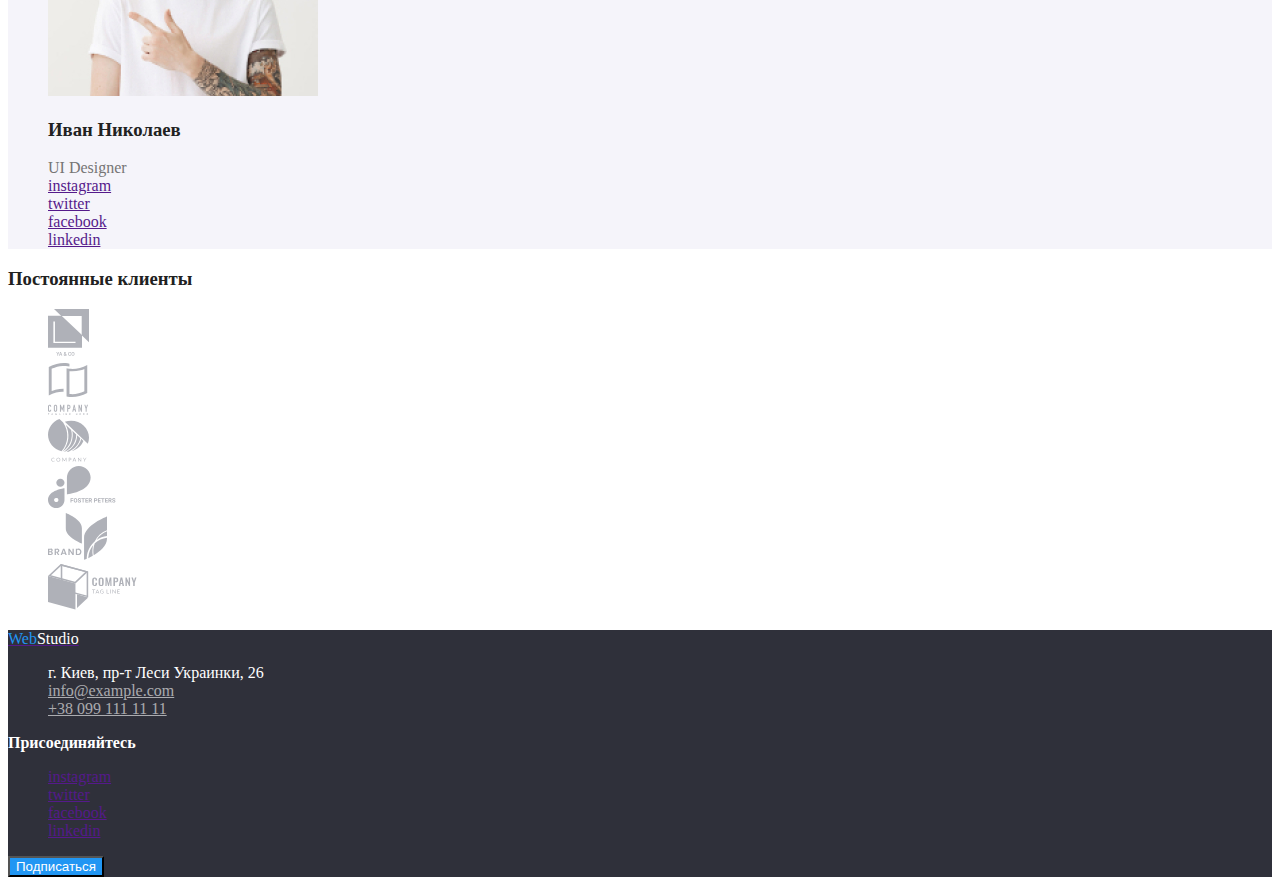
==== commit 54fb118f: "Добавил ссылки на li" ====
--- a/index.html
+++ b/index.html
@@ -12,9 +12,7 @@
     <header>
       <nav>
         <a href="./index.html" aria-label="Логотип">
-          <p lang="en">
-            <span class="logo">Web</span><span class="logo-studio">Studio</span>
-          </p>
+          <span class="logo">Web</span><span class="logo-studio">Studio</span>
         </a>
 
         <ul class="site-nav">
@@ -26,11 +24,11 @@
 
       <ul class="info">
         <li>
-          <img src="./img/mail-logo.svg" alt="Значек почты" />
+          <a href=""><img src="./img/mail-logo.svg" alt="Значек почты" /></a>
           <a href="mail:info@devstudio.com" lang="en">info@devstudio.com</a>
         </li>
         <li>
-          <img src="./img/tel.svg" alt="Значек телефона" />
+          <a href=""><img src="./img/tel.svg" alt="Значек телефона" /></a>
           <a href="tel:+380961111111">+38 096 111 11 11</a>
         </li>
       </ul>
@@ -156,44 +154,40 @@
       <section class="section-team">
         <h2 class="section-title">Наша команда</h2>
 
-        <img src="./img/nikolaj.jpg" alt="Фото Николая Кучеренко" />
-        <h3 class="section-title">Николай Кучеренко</h3>
-        <p lang="en">Product Designer</p>
-
-        <ul>
-          <li lang="en"><a href="" aria-label="instagram">instagram</a></li>
-          <li lang="en"><a href="" aria-label="twitter">twitter</a></li>
-          <li lang="en"><a href="" aria-label="facebook">facebook</a></li>
-          <li lang="en"><a href="" aria-label="linkedin">linkedin</a></li>
-        </ul>
-
-        <img src="./img/olga.jpg" alt="Фото Ольги Ивановой" />
-        <h3 class="section-title">Ольга Иванова</h3>
-        <p lang="en">Frontend Developer</p>
-
-        <ul>
-          <li lang="en"><a href="" aria-label="instagram">instagram</a></li>
-          <li lang="en"><a href="" aria-label="twitter">twitter</a></li>
-          <li lang="en"><a href="" aria-label="facebook">facebook</a></li>
-          <li lang="en"><a href="" aria-label="linkedin">linkedin</a></li>
-        </ul>
-
-        <img src="./img/andrej.jpg" alt="Фото Андрея Шевченко" />
-        <h3 class="section-title">Андрей Шевченко</h3>
-        <p lang="en">Marketing</p>
-
-        <ul>
-          <li lang="en"><a href="" aria-label="instagram">instagram</a></li>
-          <li lang="en"><a href="" aria-label="twitter">twitter</a></li>
-          <li lang="en"><a href="" aria-label="facebook">facebook</a></li>
-          <li lang="en"><a href="" aria-label="linkedin">linkedin</a></li>
-        </ul>
-
-        <img src="./img/ivan.jpg" alt="Фото Ивана Николаева" />
-        <h3 class="section-title">Иван Николаев</h3>
-        <p lang="en">UI Designer</p>
-
-        <ul>
+        <ul>
+          <li><img src="./img/nikolaj.jpg" alt="Фото Николая Кучеренко" /></li>
+          <li><h3 class="section-title">Николай Кучеренко</h3></li>
+          <li lang="en">Product Designer</li>
+          <li lang="en"><a href="" aria-label="instagram">instagram</a></li>
+          <li lang="en"><a href="" aria-label="twitter">twitter</a></li>
+          <li lang="en"><a href="" aria-label="facebook">facebook</a></li>
+          <li lang="en"><a href="" aria-label="linkedin">linkedin</a></li>
+        </ul>
+
+        <ul>
+          <li><img src="./img/olga.jpg" alt="Фото Ольги Ивановой" /></li>
+          <li><h3 class="section-title">Ольга Иванова</h3></li>
+          <li lang="en">Frontend Developer</li>
+          <li lang="en"><a href="" aria-label="instagram">instagram</a></li>
+          <li lang="en"><a href="" aria-label="twitter">twitter</a></li>
+          <li lang="en"><a href="" aria-label="facebook">facebook</a></li>
+          <li lang="en"><a href="" aria-label="linkedin">linkedin</a></li>
+        </ul>
+
+        <ul>
+          <li><img src="./img/andrej.jpg" alt="Фото Андрея Шевченко" /></li>
+          <li><h3 class="section-title">Андрей Шевченко</h3></li>
+          <li lang="en">Marketing</li>
+          <li lang="en"><a href="" aria-label="instagram">instagram</a></li>
+          <li lang="en"><a href="" aria-label="twitter">twitter</a></li>
+          <li lang="en"><a href="" aria-label="facebook">facebook</a></li>
+          <li lang="en"><a href="" aria-label="linkedin">linkedin</a></li>
+        </ul>
+
+        <ul>
+          <li><img src="./img/ivan.jpg" alt="Фото Ивана Николаева" /></li>
+          <li><h3 class="section-title">Иван Николаев</h3></li>
+          <li lang="en">UI Designer</li>
           <li lang="en"><a href="" aria-label="instagram">instagram</a></li>
           <li lang="en"><a href="" aria-label="twitter">twitter</a></li>
           <li lang="en"><a href="" aria-label="facebook">facebook</a></li>
@@ -206,12 +200,24 @@
       <section>
         <h3 class="section-title">Постоянные клиенты</h3>
         <ul class="clients">
-          <li><img src="./img/Client_1.svg" alt="Клиет_1" /></li>
-          <li><img src="./img/Client_2.svg" alt="Клиет_2" /></li>
-          <li><img src="./img/Client_3.svg" alt="Клиет_3" /></li>
-          <li><img src="./img/Client_4.svg" alt="Клиет_4" /></li>
-          <li><img src="./img/Client_5.svg" alt="Клиет_5" /></li>
-          <li><img src="./img/Client_6.svg" alt="Клиет_6" /></li>
+          <li>
+            <a href=""><img src="./img/Client_1.svg" alt="Клиет_1" /></a>
+          </li>
+          <li>
+            <a href=""><img src="./img/Client_2.svg" alt="Клиет_2" /></a>
+          </li>
+          <li>
+            <a href=""><img src="./img/Client_3.svg" alt="Клиет_3" /></a>
+          </li>
+          <li>
+            <a href=""><img src="./img/Client_4.svg" alt="Клиет_4" /></a>
+          </li>
+          <li>
+            <a href=""><img src="./img/Client_5.svg" alt="Клиет_5" /></a>
+          </li>
+          <li>
+            <a href=""><img src="./img/Client_6.svg" alt="Клиет_6" /></a>
+          </li>
         </ul>
       </section>
     </main>
--- a/css/style.css
+++ b/css/style.css
@@ -51,6 +51,11 @@
   color: #ffffff;
 }
 
+.button ul :hover,
+?????? .button :focus {
+  color: #000000;
+}
+
 .section-team {
   background-color: #f5f4fa;
 }
@@ -63,7 +68,7 @@
   color: #afb1b8;
 }
 .clients :hover,
-.clients :focus {
+?????? .clients :focus {
   color: #2196f3;
 }
 
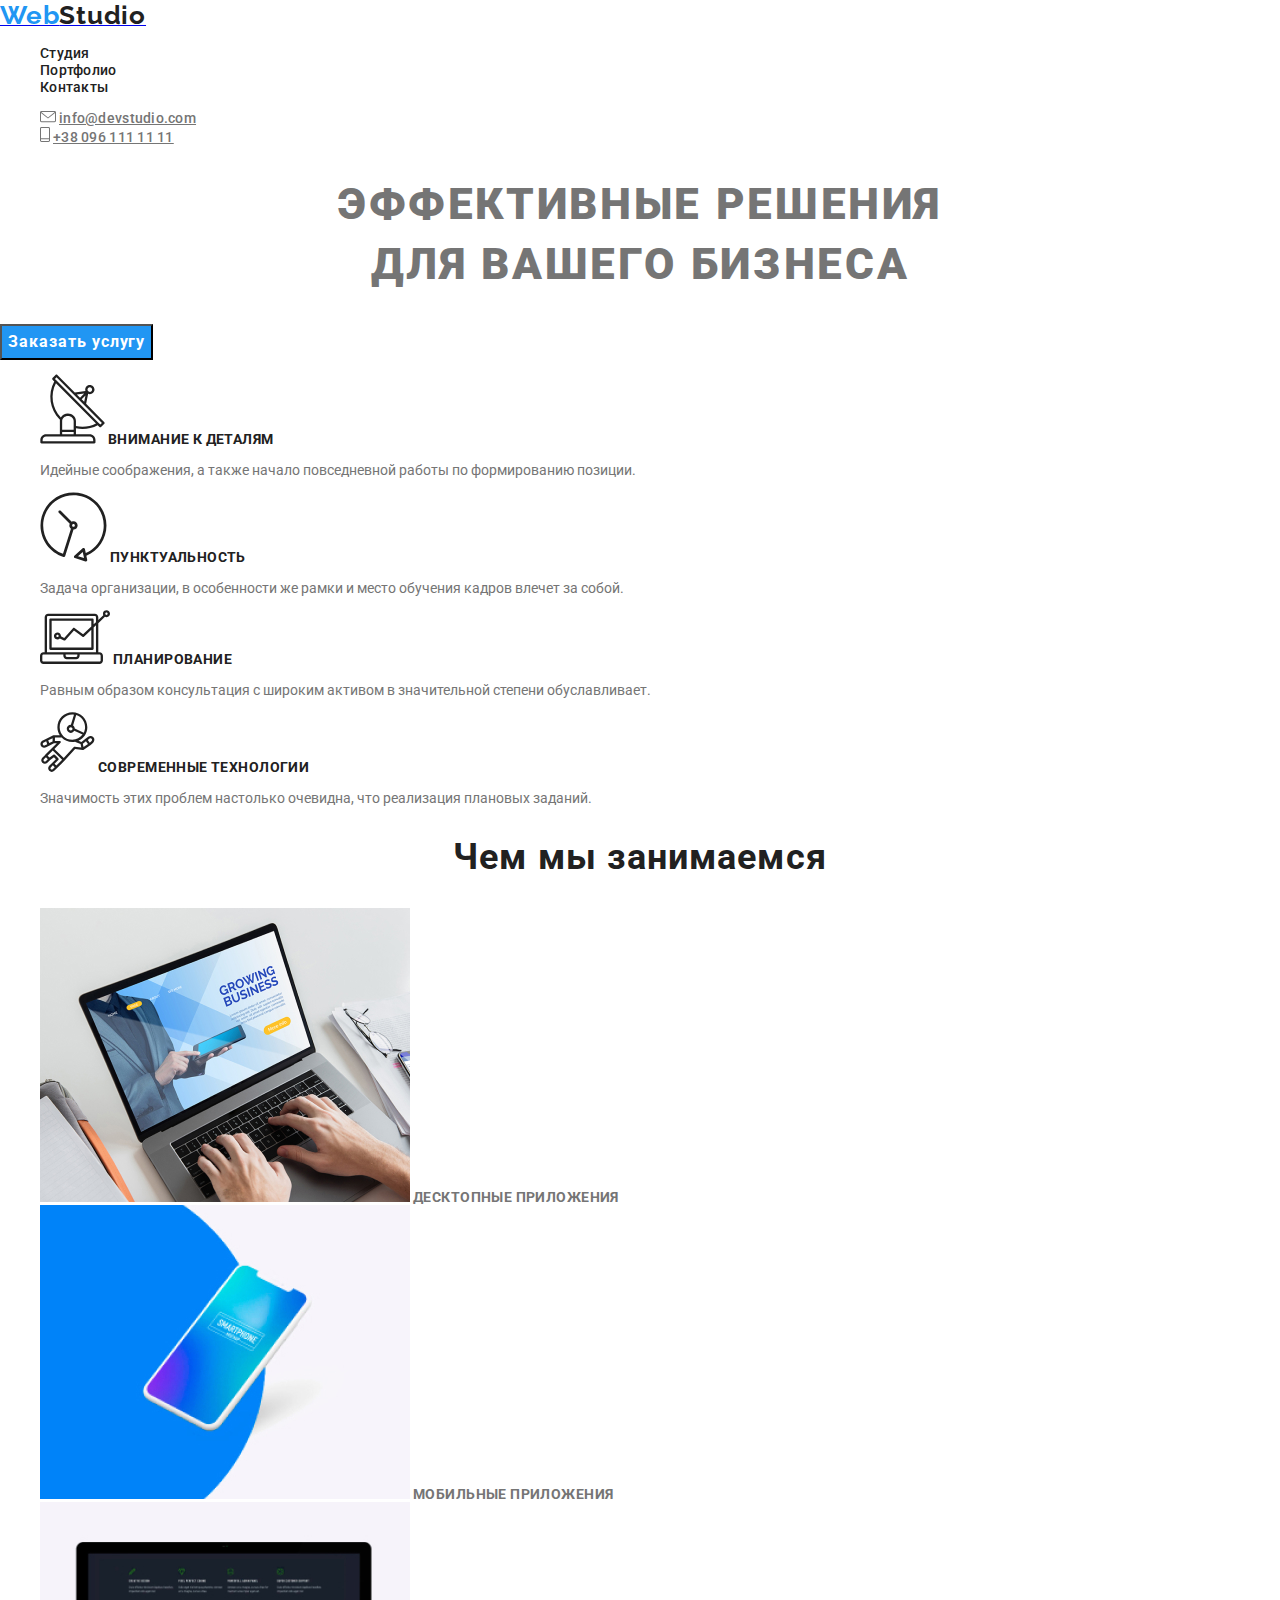
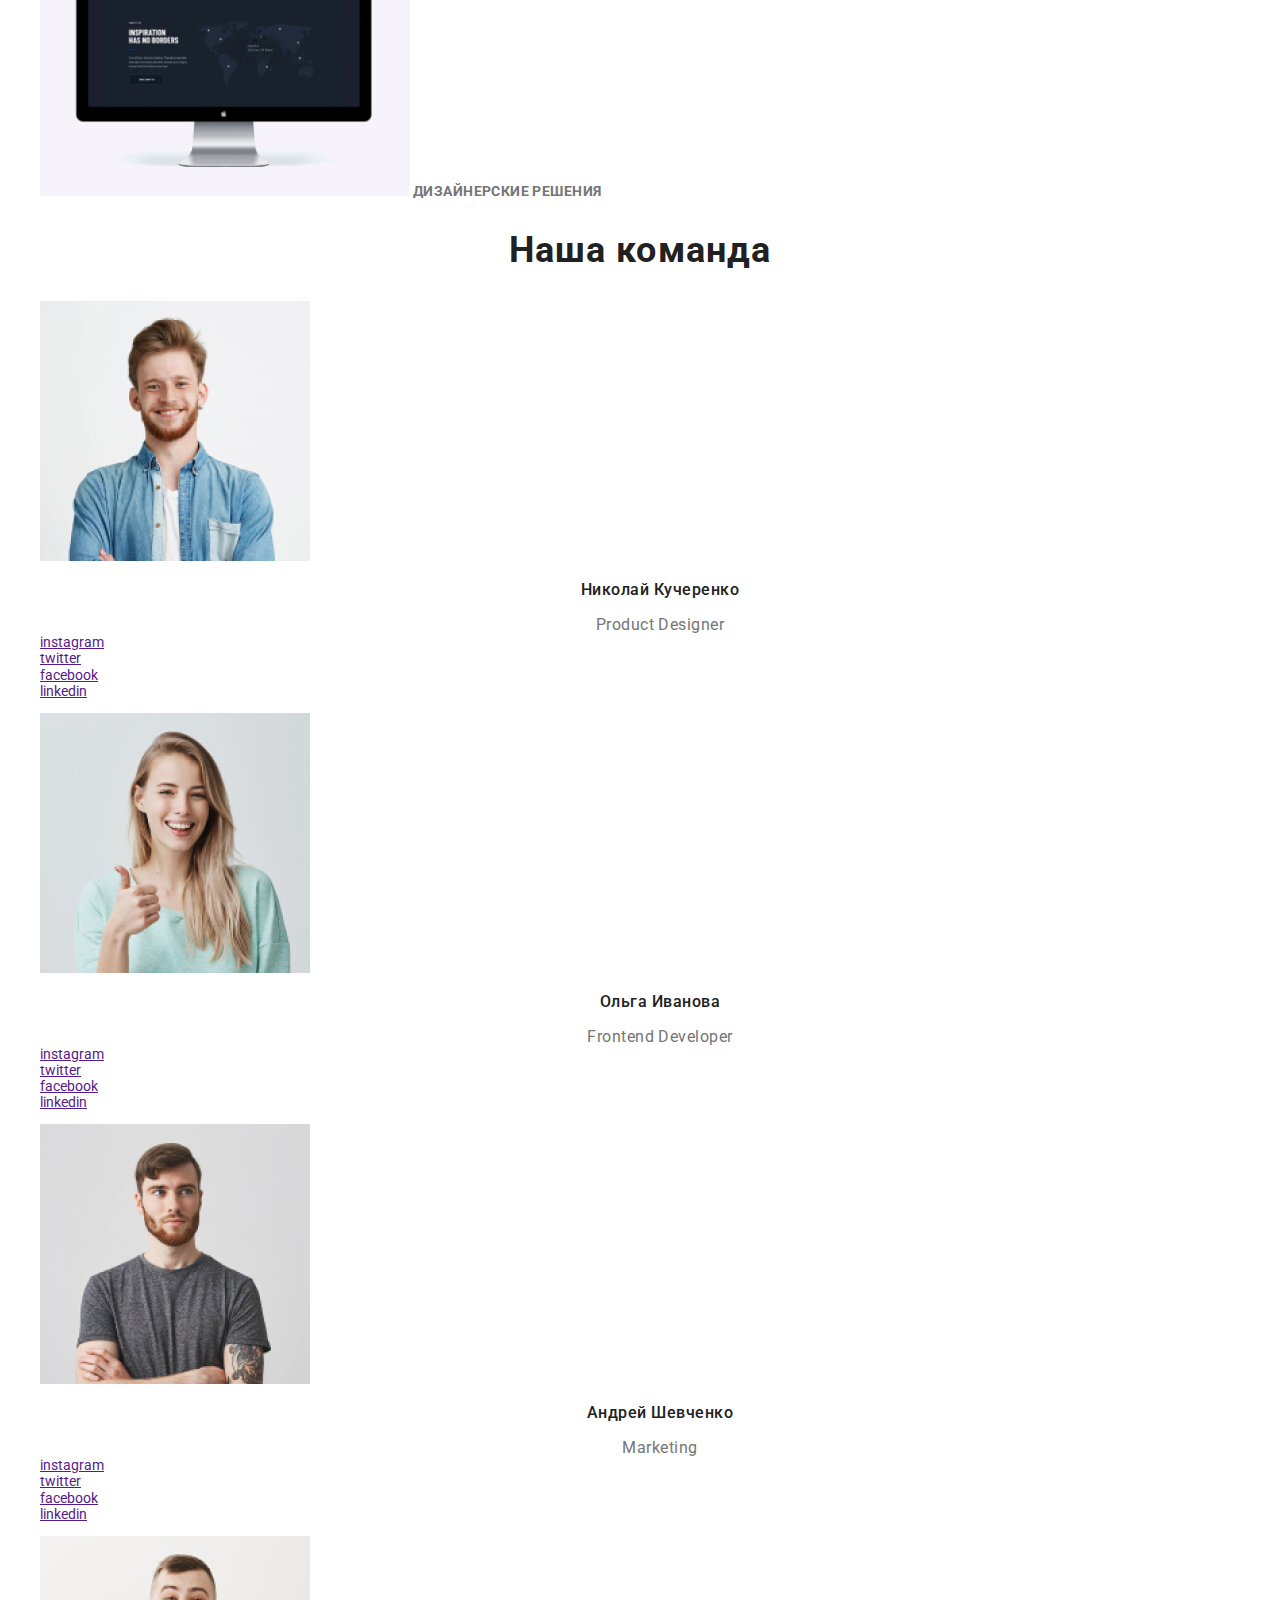
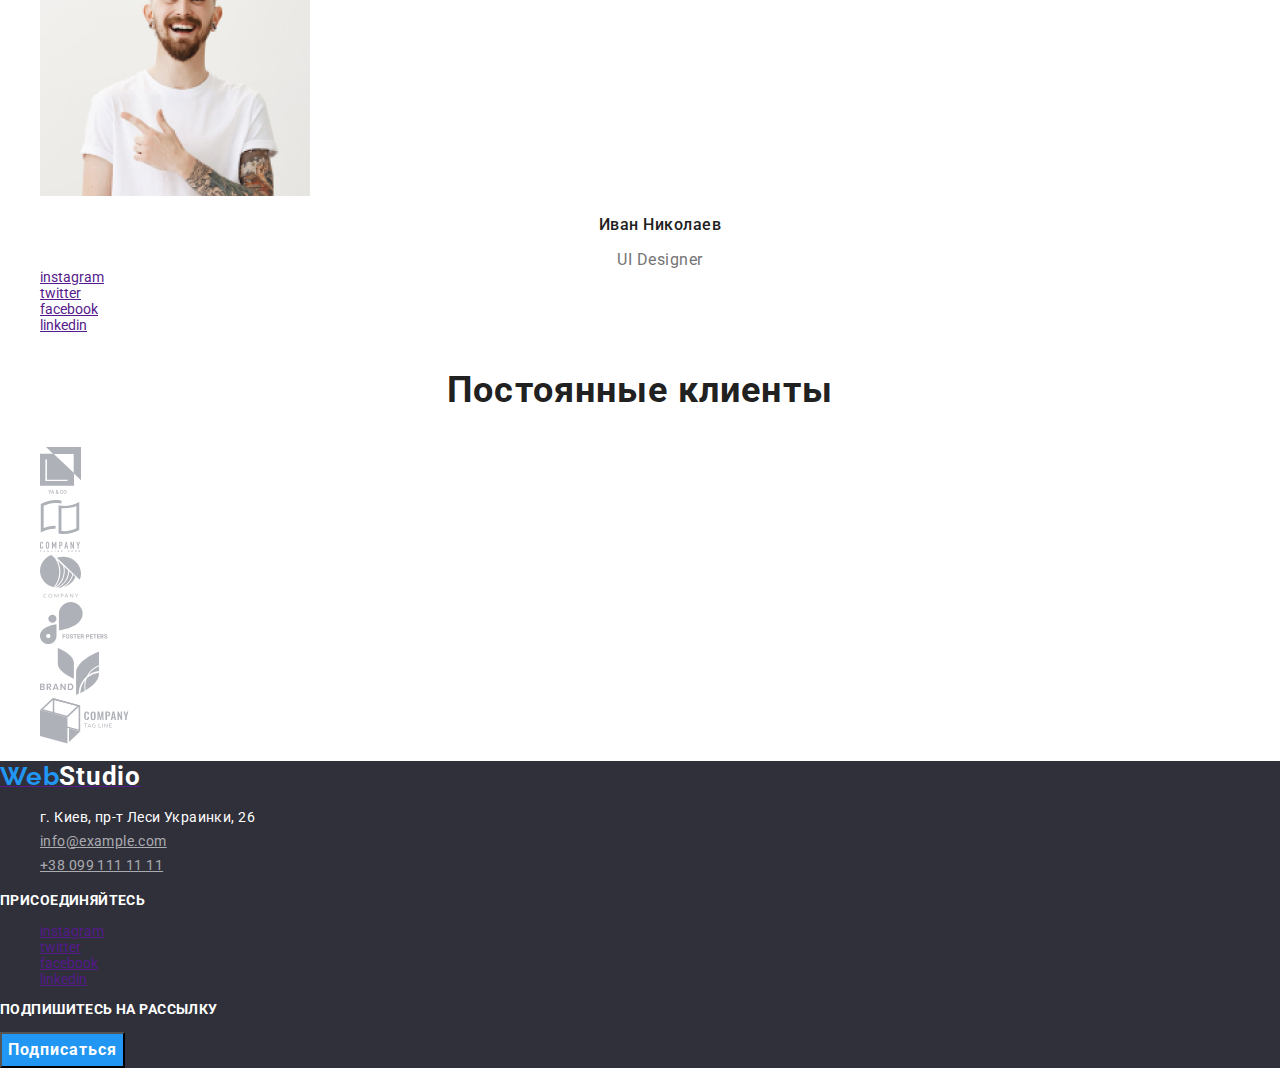
==== commit 034a6e0f: "Добавил стили, размери шрифтов, сделал оформление." ====
--- a/index.html
+++ b/index.html
@@ -4,6 +4,11 @@
     <meta charset="UTF-8" />
     <meta name="viewport" content="width=device-width, initial-scale=1.0" />
     <title>Document</title>
+    <link
+      href="https://fonts.googleapis.com/css2?family=Raleway:wght@700&family=Roboto:wght@400;500;700;900&display=swap"
+      rel="stylesheet"
+    />
+    <link rel="stylesheet" href="./css/normalize.css" />
     <link rel="stylesheet" href="./css/style.css" />
   </head>
   <body>
@@ -15,21 +20,25 @@
           <span class="logo">Web</span><span class="logo-studio">Studio</span>
         </a>
 
-        <ul class="site-nav">
-          <li><a href="" class="link">Студия</a></li>
-          <li><a href="./portfolio.html" class="link">Портфолио</a></li>
-          <li><a href="" class="link">Контакты</a></li>
+        <ul class="link">
+          <li><a href="./index.html" class="link-item">Студия</a></li>
+          <li><a href="./portfolio.html" class="link-item">Портфолио</a></li>
+          <li><a href="" class="link-item">Контакты</a></li>
         </ul>
       </nav>
 
       <ul class="info">
         <li>
-          <a href=""><img src="./img/mail-logo.svg" alt="Значек почты" /></a>
-          <a href="mail:info@devstudio.com" lang="en">info@devstudio.com</a>
+          <a href="" class="info-kontakt"
+            ><img src="./img/mail-logo.svg" alt="Значек почты"
+          /></a>
+          <a href="mail:info@devstudio.com" class="info-kontakt" lang="en"
+            >info@devstudio.com</a
+          >
         </li>
         <li>
           <a href=""><img src="./img/tel.svg" alt="Значек телефона" /></a>
-          <a href="tel:+380961111111">+38 096 111 11 11</a>
+          <a href="tel:+380961111111" class="info-kontakt">+38 096 111 11 11</a>
         </li>
       </ul>
     </header>
@@ -39,7 +48,10 @@
     <main>
       <div>
         <section class="hero">
-          <h1 class="hero-title">Эффективные решения для вашего бизнеса</h1>
+          <h1 class="hero-title">
+            Эффективные решения <br />
+            для вашего бизнеса
+          </h1>
           <button class="button">Заказать услугу</button>
         </section>
       </div>
@@ -58,7 +70,7 @@
               height="70"
             />
 
-            <b>Внимание к деталям</b>
+            <b class="title">Внимание к деталям</b>
             <p>
               Идейные соображения, а также начало повседневной работы по
               формированию позиции.
@@ -73,7 +85,7 @@
               height="70"
             />
 
-            <b>Пунктуальность</b>
+            <b class="title">Пунктуальность</b>
             <p>
               Задача организации, в особенности же рамки и место обучения кадров
               влечет за собой.
@@ -88,7 +100,7 @@
               height="54"
             />
 
-            <b>Планирование</b>
+            <b class="title">Планирование</b>
             <p>
               Равным образом консультация с широким активом в значительной
               степени обуславливает.
@@ -103,7 +115,7 @@
               height="60"
             />
 
-            <b>Современные технологии</b>
+            <b class="title">Современные технологии</b>
             <p>
               Значимость этих проблем настолько очевидна, что реализация
               плановых заданий.
@@ -115,7 +127,7 @@
       <!--Чем мы занимаемся-->
 
       <section class="section">
-        <h2 class="section-title">Чем мы занимаемся</h2>
+        <h2 class="section-team">Чем мы занимаемся</h2>
         <ul>
           <li>
             <img
@@ -124,7 +136,7 @@
               width="370"
               height="294"
             />
-            <b>Десктопные приложения</b>
+            <b class="title-list">Десктопные приложения</b>
           </li>
 
           <li>
@@ -134,7 +146,7 @@
               width="370"
               height="294"
             />
-            <b>Мобильные приложения</b>
+            <b class="title-list">Мобильные приложения</b>
           </li>
 
           <li>
@@ -144,20 +156,20 @@
               width="370"
               height="294"
             />
-            <b>Дизайнерские решения</b>
+            <b class="title-list">Дизайнерские решения</b>
           </li>
         </ul>
       </section>
 
       <!--Наша команда-->
 
-      <section class="section-team">
-        <h2 class="section-title">Наша команда</h2>
+      <section class="team">
+        <h2 class="section-team">Наша команда</h2>
 
         <ul>
           <li><img src="./img/nikolaj.jpg" alt="Фото Николая Кучеренко" /></li>
-          <li><h3 class="section-title">Николай Кучеренко</h3></li>
-          <li lang="en">Product Designer</li>
+          <li><h3 class="employees">Николай Кучеренко</h3></li>
+          <li lang="en" class="employees-position">Product Designer</li>
           <li lang="en"><a href="" aria-label="instagram">instagram</a></li>
           <li lang="en"><a href="" aria-label="twitter">twitter</a></li>
           <li lang="en"><a href="" aria-label="facebook">facebook</a></li>
@@ -166,8 +178,8 @@
 
         <ul>
           <li><img src="./img/olga.jpg" alt="Фото Ольги Ивановой" /></li>
-          <li><h3 class="section-title">Ольга Иванова</h3></li>
-          <li lang="en">Frontend Developer</li>
+          <li><h3 class="employees">Ольга Иванова</h3></li>
+          <li lang="en" class="employees-position">Frontend Developer</li>
           <li lang="en"><a href="" aria-label="instagram">instagram</a></li>
           <li lang="en"><a href="" aria-label="twitter">twitter</a></li>
           <li lang="en"><a href="" aria-label="facebook">facebook</a></li>
@@ -176,8 +188,8 @@
 
         <ul>
           <li><img src="./img/andrej.jpg" alt="Фото Андрея Шевченко" /></li>
-          <li><h3 class="section-title">Андрей Шевченко</h3></li>
-          <li lang="en">Marketing</li>
+          <li><h3 class="employees">Андрей Шевченко</h3></li>
+          <li lang="en" class="employees-position">Marketing</li>
           <li lang="en"><a href="" aria-label="instagram">instagram</a></li>
           <li lang="en"><a href="" aria-label="twitter">twitter</a></li>
           <li lang="en"><a href="" aria-label="facebook">facebook</a></li>
@@ -186,8 +198,8 @@
 
         <ul>
           <li><img src="./img/ivan.jpg" alt="Фото Ивана Николаева" /></li>
-          <li><h3 class="section-title">Иван Николаев</h3></li>
-          <li lang="en">UI Designer</li>
+          <li><h3 class="employees">Иван Николаев</h3></li>
+          <li lang="en" class="employees-position">UI Designer</li>
           <li lang="en"><a href="" aria-label="instagram">instagram</a></li>
           <li lang="en"><a href="" aria-label="twitter">twitter</a></li>
           <li lang="en"><a href="" aria-label="facebook">facebook</a></li>
@@ -198,10 +210,12 @@
       <!--Наши клиенты-->
 
       <section>
-        <h3 class="section-title">Постоянные клиенты</h3>
-        <ul class="clients">
-          <li>
-            <a href=""><img src="./img/Client_1.svg" alt="Клиет_1" /></a>
+        <h3 class="section-team">Постоянные клиенты</h3>
+        <ul>
+          <li>
+            <a href=""
+              ><img src="./img/Client_1.svg" class="clients" alt="Клиет_1"
+            /></a>
           </li>
           <li>
             <a href=""><img src="./img/Client_2.svg" alt="Клиет_2" /></a>
@@ -230,25 +244,30 @@
           ><span class="logo">Web</span><span class="logo-footer">Studio</span>
         </a>
         <ul class="footer-info">
-          <li class="logo-footer">г. Киев, пр-т Леси Украинки, 26</li>
+          <li>г. Киев, пр-т Леси Украинки, 26</li>
           <li lang="en">
-            <a href="mail:info@example.com"> info@example.com</a>
-          </li>
-
-          <li>
-            <a href="tel:+380991111111"> +38 099 111 11 11</a>
+            <a href="mail:info@example.com" class="footer-adres">
+              info@example.com</a
+            >
+          </li>
+
+          <li>
+            <a href="tel:+380991111111" class="footer-adres">
+              +38 099 111 11 11</a
+            >
           </li>
         </ul>
       </div>
 
       <div>
-        <b class="logo-footer">Присоединяйтесь</b>
-        <ul>
-          <li lang="en"><a href="" aria-label="instagram">instagram</a></li>
-          <li lang="en"><a href="" aria-label="twitter">twitter</a></li>
-          <li lang="en"><a href="" aria-label="facebook">facebook</a></li>
-          <li lang="en"><a href="" aria-label="linkedin">linkedin</a></li>
-        </ul>
+        <b class="pic-footer">Присоединяйтесь</b>
+        <ul>
+          <li lang="en"><a href="" aria-label="instagram">instagram</a></li>
+          <li lang="en"><a href="" aria-label="twitter">twitter</a></li>
+          <li lang="en"><a href="" aria-label="facebook">facebook</a></li>
+          <li lang="en"><a href="" aria-label="linkedin">linkedin</a></li>
+        </ul>
+        <b class="pic-footer">Подпишитесь на рассылку</b>
         <p><button class="button">Подписаться</button></p>
       </div>
     </footer>
--- a/css/style.css
+++ b/css/style.css
@@ -1,85 +1,196 @@
 body {
   background-color: #ffffff;
   color: #757575;
+  font-family: Roboto, sans-serif;
+  font-size: 14px;
 }
 
 ul {
   list-style: none;
 }
 
-.logo {
+/*logo*/
+
+.logo,
+.logo-studio {
   color: #2196f3;
+  font-family: Raleway, sans-serif;
+  font-weight: 700;
+  font-size: 26px;
+  line-height: 1.19;
+  letter-spacing: 0.03em;
 }
 
 .logo-studio {
   color: #212121;
 }
 
-/*site-nav*/
+/*navigation*/
 
-.site-nav a {
+.link-item {
+  font-weight: 500;
+  font-size: 14px;
+  line-height: 1.14;
+  letter-spacing: 0.02em;
   color: #212121;
+  text-decoration: none;
 }
 
-.site-nav :hover,
-.site-nav :focus {
-  color: #2196f3;
-}
-.site-nav .link.current {
+.link-item:hover,
+.link-item:focus {
   color: #2196f3;
 }
 
-.info a {
+.info-kontakt {
+  font-weight: 500;
+  font-size: 14px;
+  line-height: 1.14;
+  letter-spacing: 0.02em;
   color: #757575;
 }
-.info :hover,
-.info :focus {
+
+.info-kontakt:hover,
+.info-kontakt:focus {
   color: #2196f3;
 }
 
-.section-title {
-  color: #212121;
-}
+/*hero*/
 
-/*Hero*/
 .hero-title {
-  color: ;
+  font-weight: 900;
+  font-size: 44px;
+  line-height: 1.36;
+  text-align: center;
+  letter-spacing: 0.06em;
+  text-transform: uppercase;
+  /*color: #ffffff;*/
 }
 
 .button {
   background-color: #2196f3;
+  font-weight: 700;
+  font-size: 16px;
+  line-height: 1.87;
+  letter-spacing: 0.06em;
   color: #ffffff;
 }
 
-.button ul :hover,
-?????? .button :focus {
-  color: #000000;
-}
+/*our advantages*/
 
-.section-team {
-  background-color: #f5f4fa;
-}
-
-b {
+.title {
+  font-weight: 700;
+  font-size: 14px;
+  line-height: 1.14;
+  letter-spacing: 0.03em;
+  text-transform: uppercase;
   color: #212121;
 }
 
-.clients {
-  color: #afb1b8;
-}
-.clients :hover,
-?????? .clients :focus {
-  color: #2196f3;
+/*what we do*/
+.section-team {
+  font-family: Roboto;
+  font-style: normal;
+  font-weight: bold;
+  font-size: 36px;
+  line-height: 42px;
+  text-align: center;
+  letter-spacing: 0.03em;
+  color: #212121;
 }
 
+.title-list {
+  font-weight: 700;
+  font-size: 14px;
+  line-height: 1.14px;
+  text-align: center;
+  letter-spacing: 0.03em;
+  text-transform: uppercase;
+  /*color: #ffffff;*/
+}
+
+/*our team*/
+.employees {
+  font-weight: 500;
+  font-size: 16px;
+  line-height: 1.19;
+  text-align: center;
+  letter-spacing: 0.03em;
+  color: #212121;
+}
+
+.employees-position {
+  font-weight: 400;
+  font-size: 16px;
+  line-height: 1.19;
+  text-align: center;
+  letter-spacing: 0.03em;
+}
+
+/*clients*/
+
+/*footer*/
 .footer {
   background-color: #2f303a;
 }
 
 .logo-footer {
+  font-weight: 700;
+  font-size: 26px;
+  line-height: 1.19;
+  letter-spacing: 0.03em;
   color: #ffffff;
 }
 
-.footer-info a {
+.footer-info,
+.footer-adres {
+  font-weight: 400;
+  font-size: 14px;
+  line-height: 1.71;
+  letter-spacing: 0.03em;
+  color: #ffffff;
+}
+
+.footer-adres {
   color: rgba(255, 255, 255, 0.6);
 }
+
+.pic-footer {
+  font-weight: 700;
+  font-size: 14px;
+  line-height: 1.14;
+  letter-spacing: 0.03em;
+  text-transform: uppercase;
+  color: #ffffff;
+}
+
+/*portfolio*/
+
+.button-list:hover,
+.button-list:focus {
+  background-color: #2196f3;
+  color: #ffffff;
+}
+
+.button-list {
+  font-weight: 500;
+  font-size: 16px;
+  line-height: 1.62;
+  text-align: center;
+  letter-spacing: 0.03em;
+}
+
+.subtitle {
+  font-weight: 700;
+  font-size: 18px;
+  line-height: 2;
+  letter-spacing: 0.06em;
+  color: #212121;
+}
+
+.description {
+  font-weight: 400;
+  font-size: 16px;
+  line-height: 1.87;
+  letter-spacing: 0.03em;
+  color: #757575;
+}
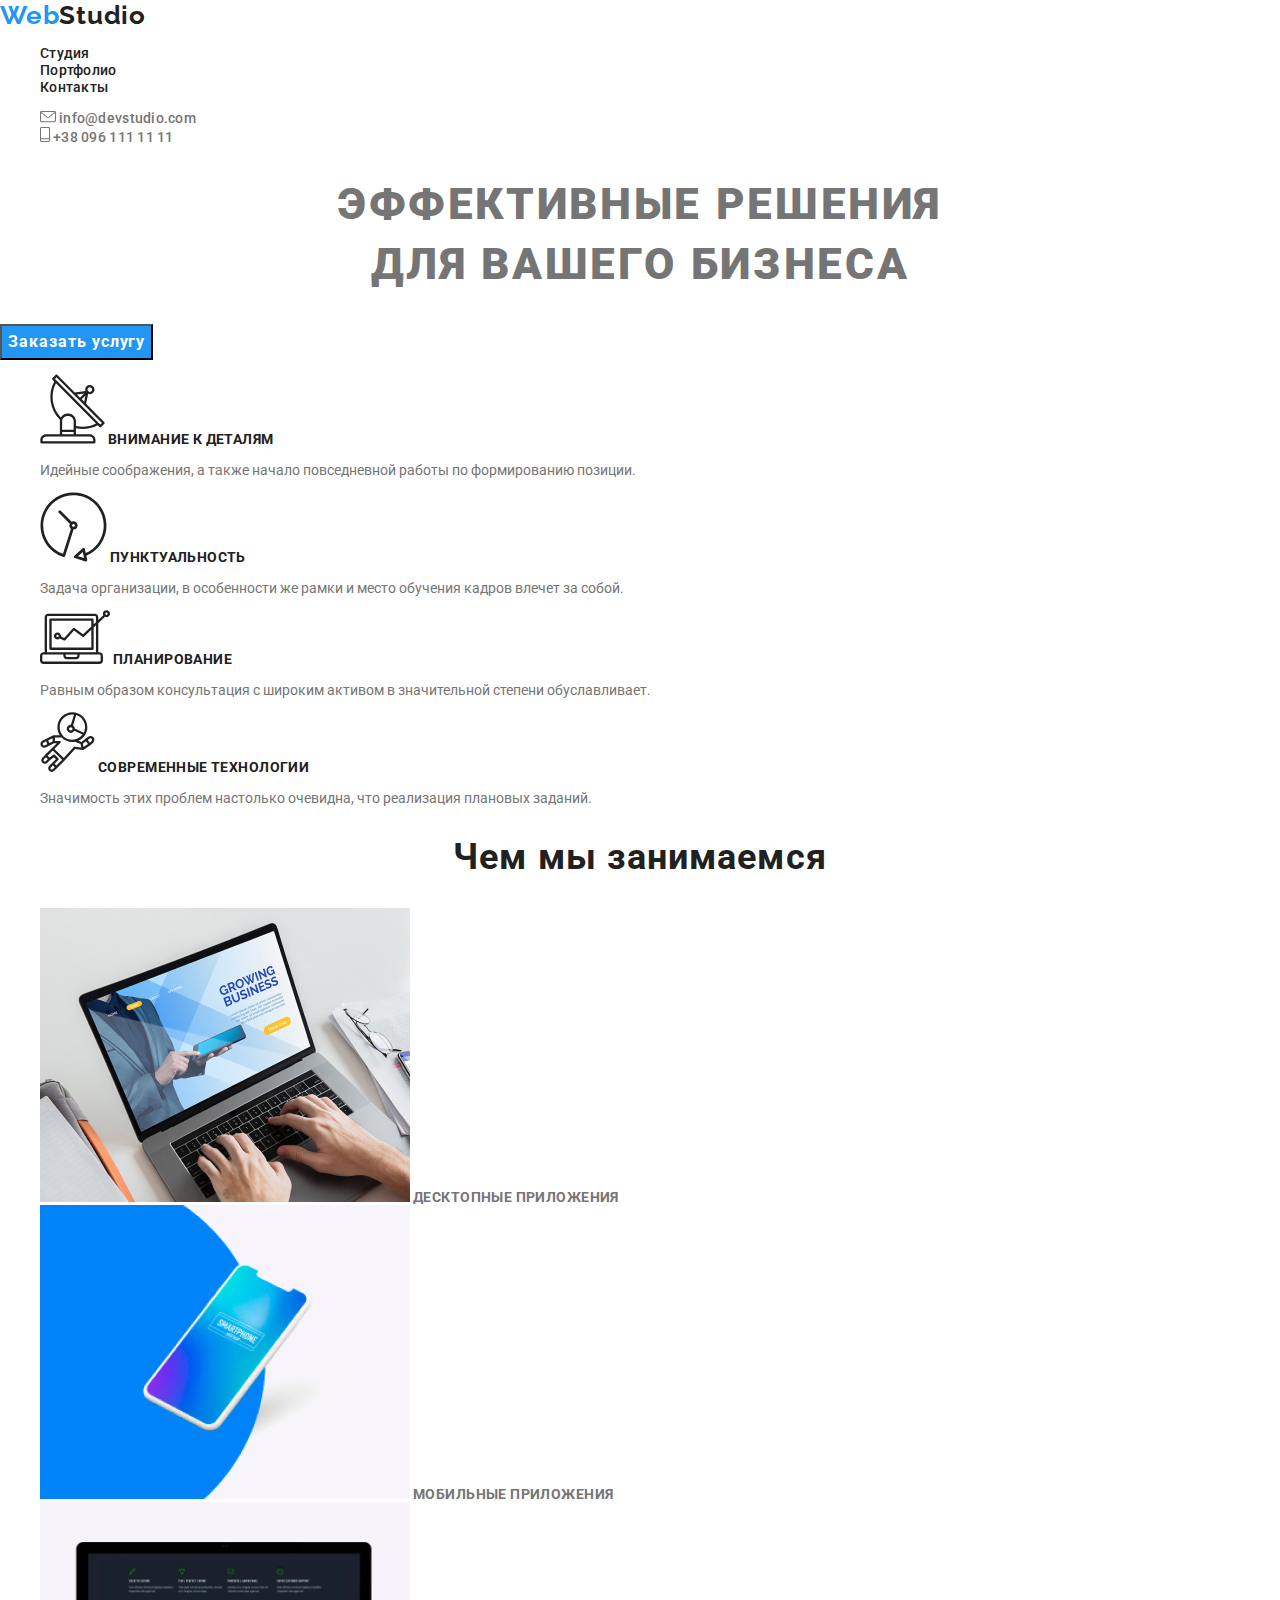
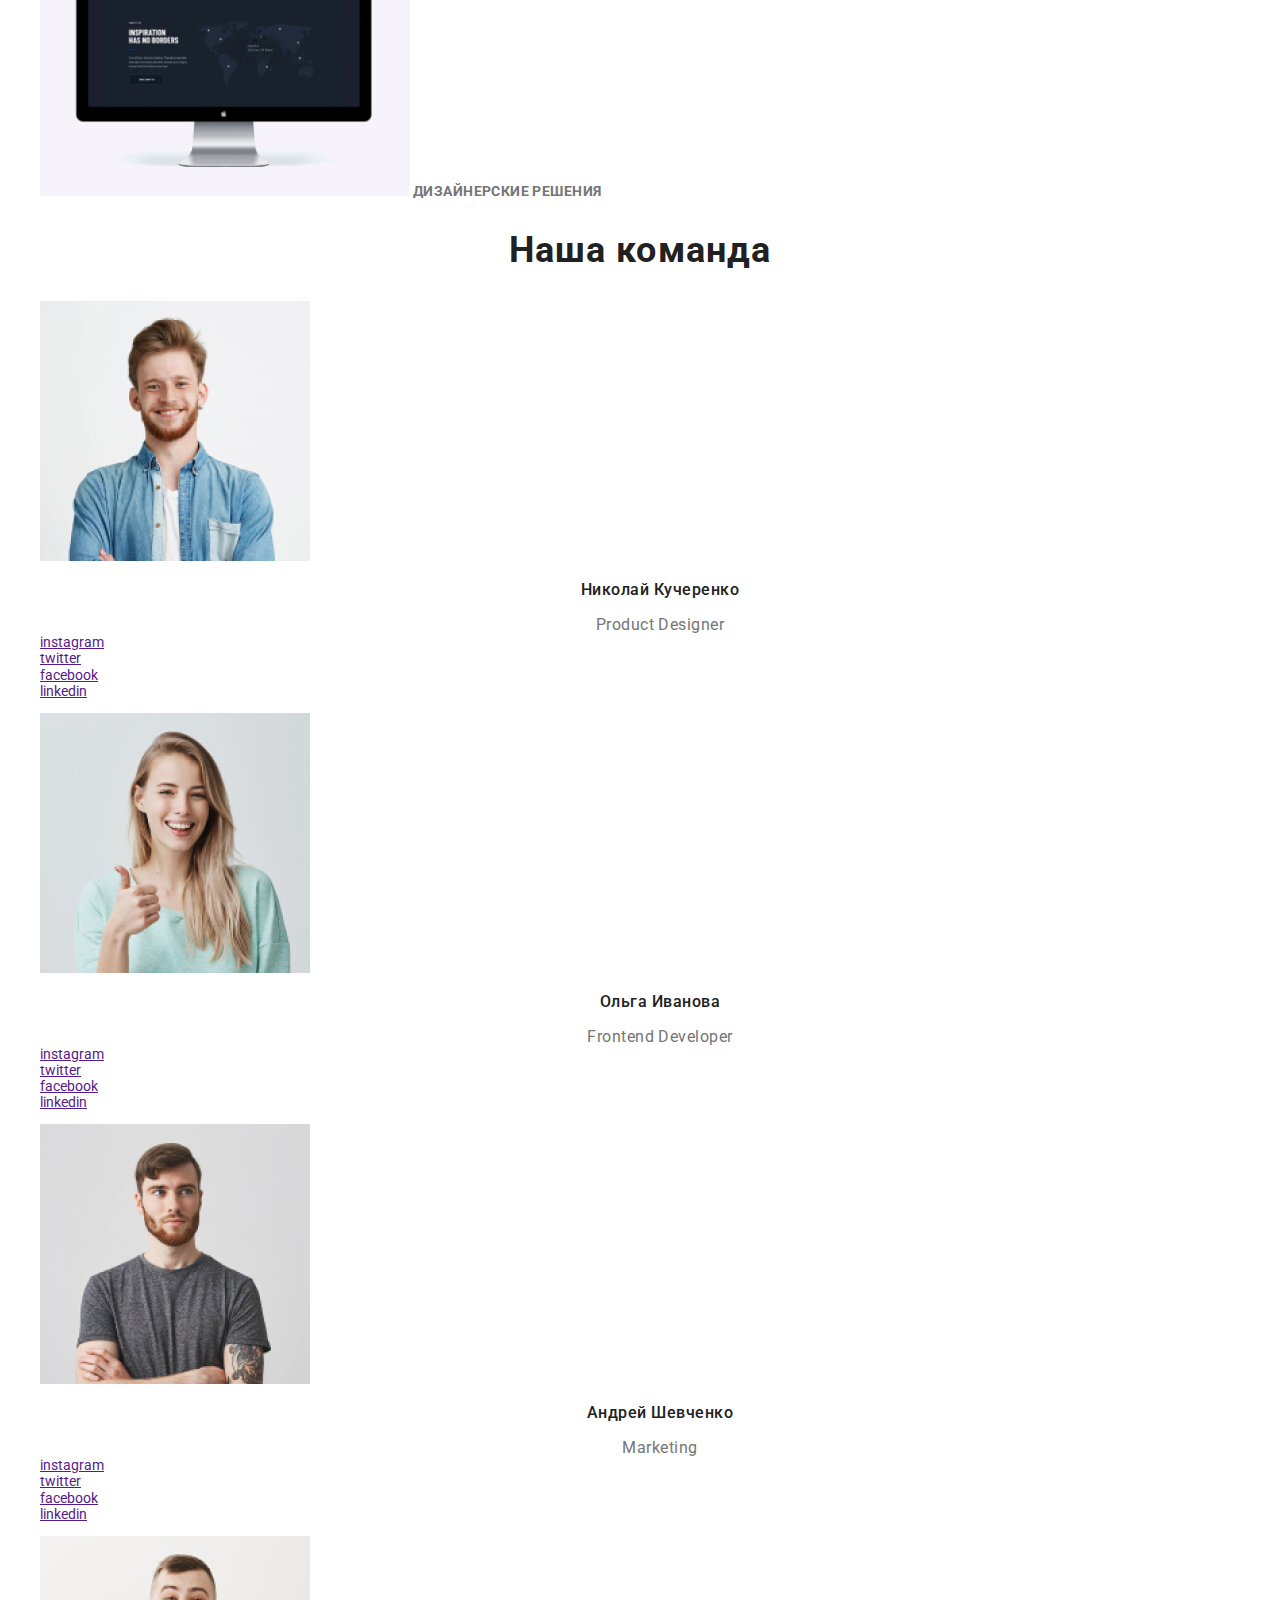
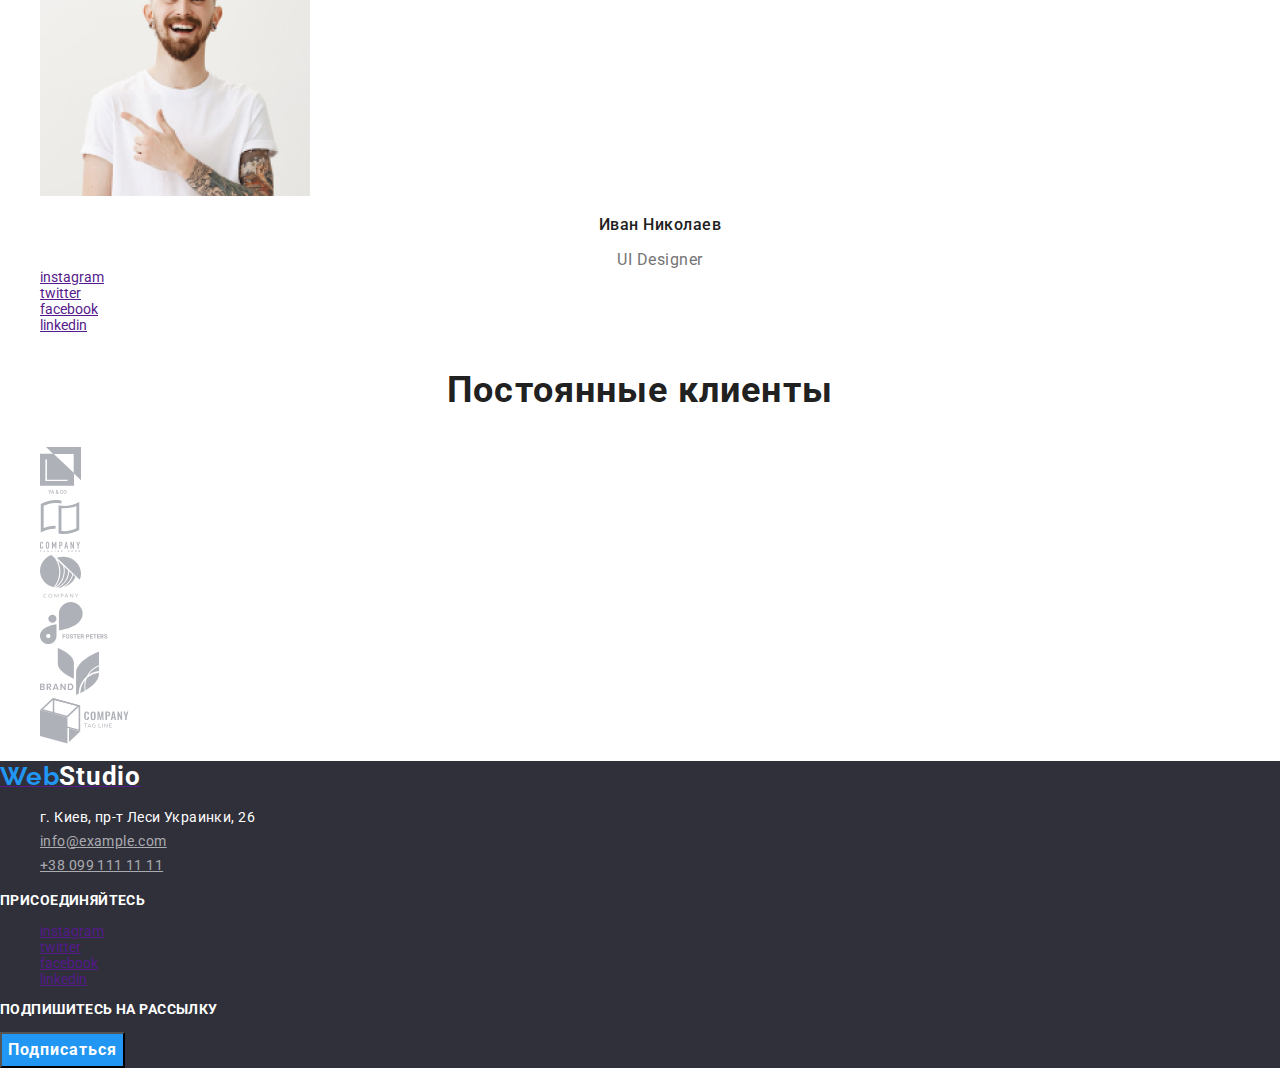
==== commit 76961856: "Убрал подчеркивание" ====
--- a/index.html
+++ b/index.html
@@ -16,7 +16,7 @@
 
     <header>
       <nav>
-        <a href="./index.html" aria-label="Логотип">
+        <a href="./index.html" aria-label="Логотип" class="logo-decoration">
           <span class="logo">Web</span><span class="logo-studio">Studio</span>
         </a>
 
--- a/css/style.css
+++ b/css/style.css
@@ -11,6 +11,10 @@
 
 /*logo*/
 
+.logo-decoration {
+  text-decoration: none;
+}
+
 .logo,
 .logo-studio {
   color: #2196f3;
@@ -47,6 +51,7 @@
   line-height: 1.14;
   letter-spacing: 0.02em;
   color: #757575;
+  text-decoration: none;
 }
 
 .info-kontakt:hover,
@@ -185,6 +190,7 @@
   line-height: 2;
   letter-spacing: 0.06em;
   color: #212121;
+  text-decoration: none;
 }
 
 .description {
@@ -193,4 +199,5 @@
   line-height: 1.87;
   letter-spacing: 0.03em;
   color: #757575;
-}
+  text-decoration: none;
+}
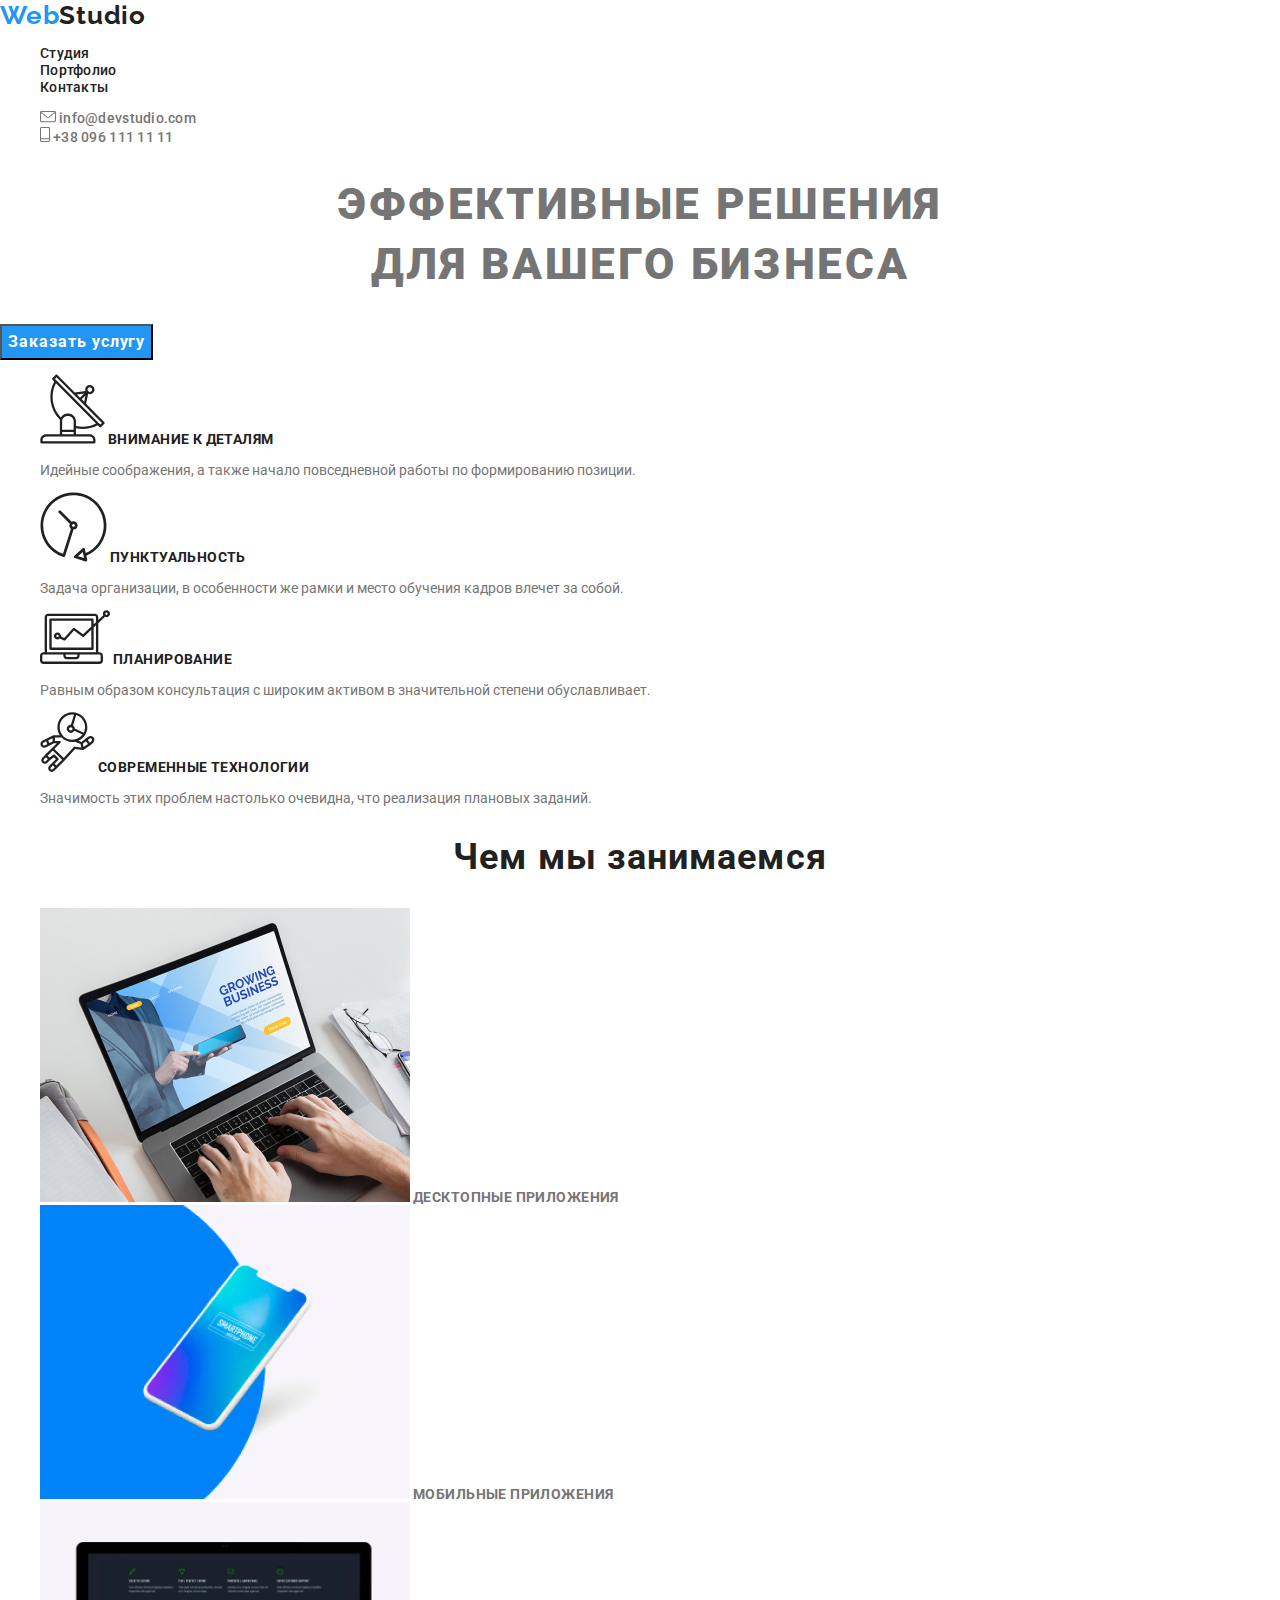
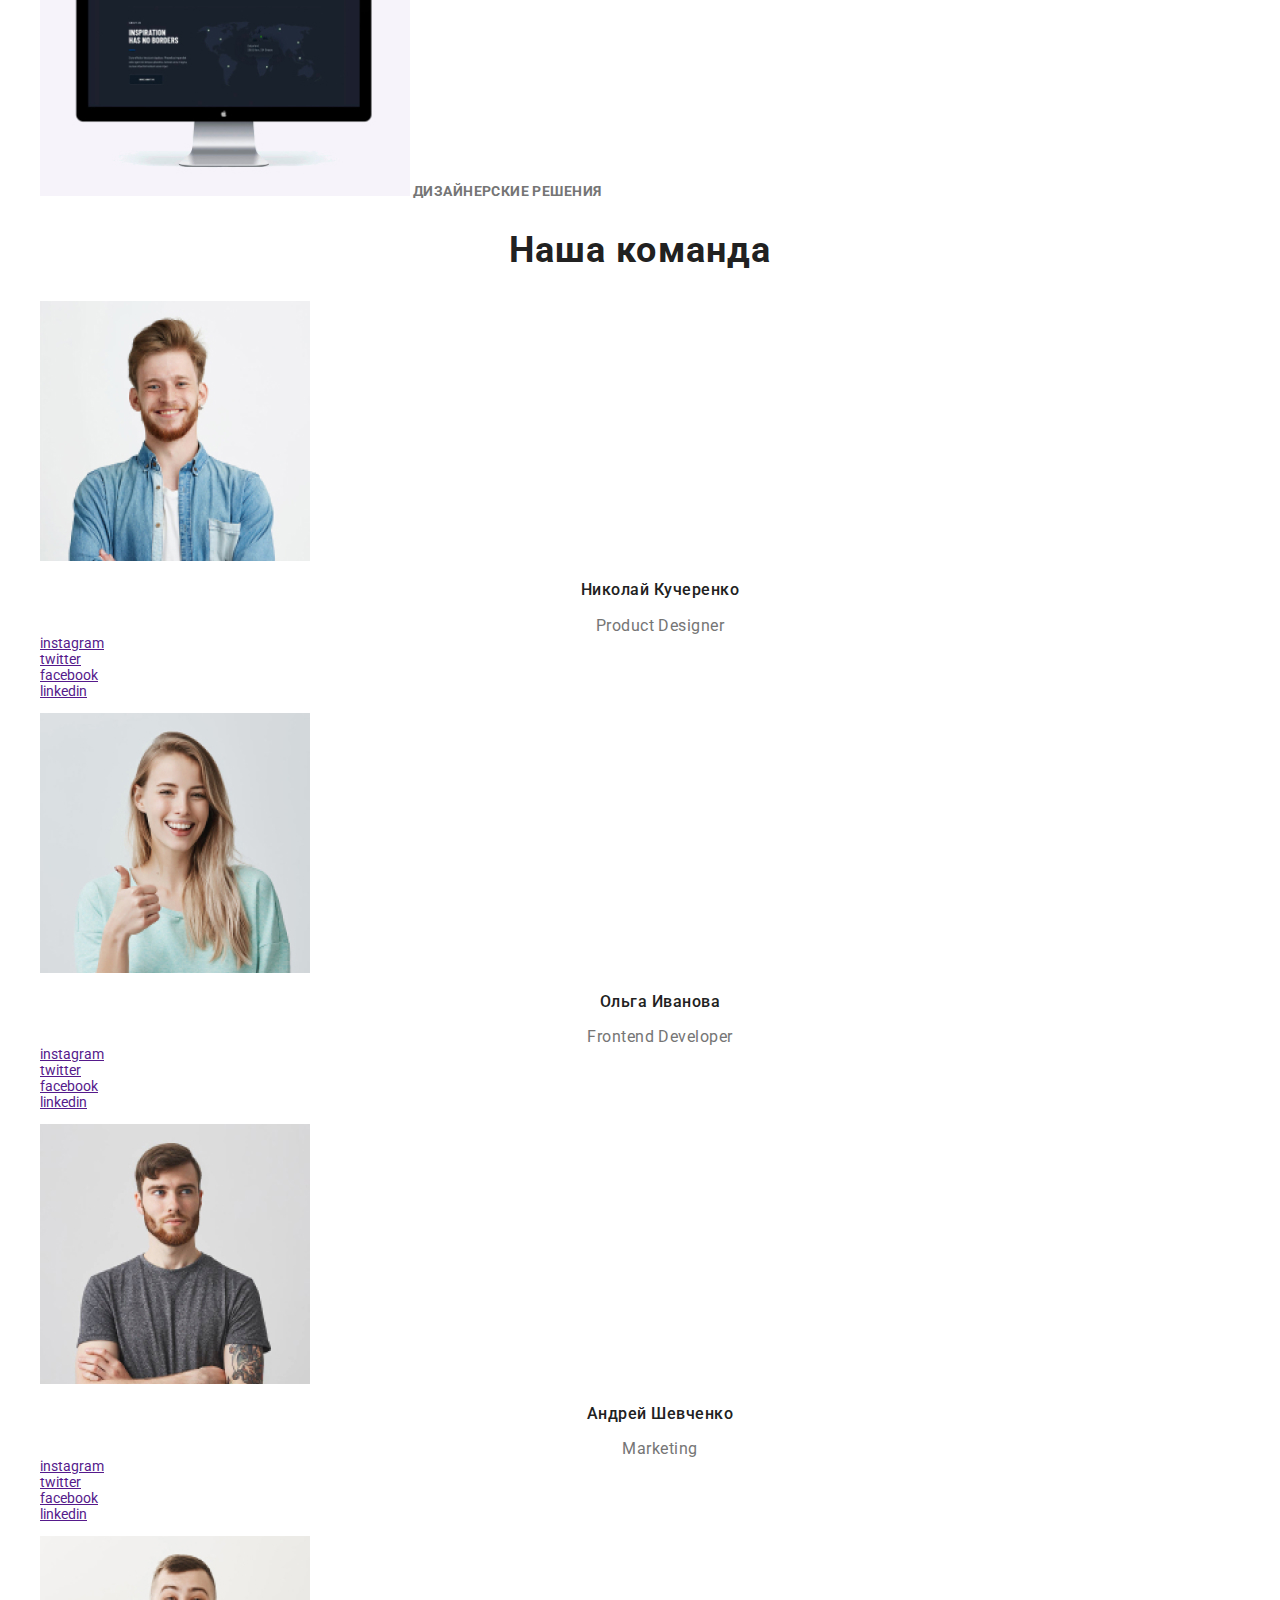
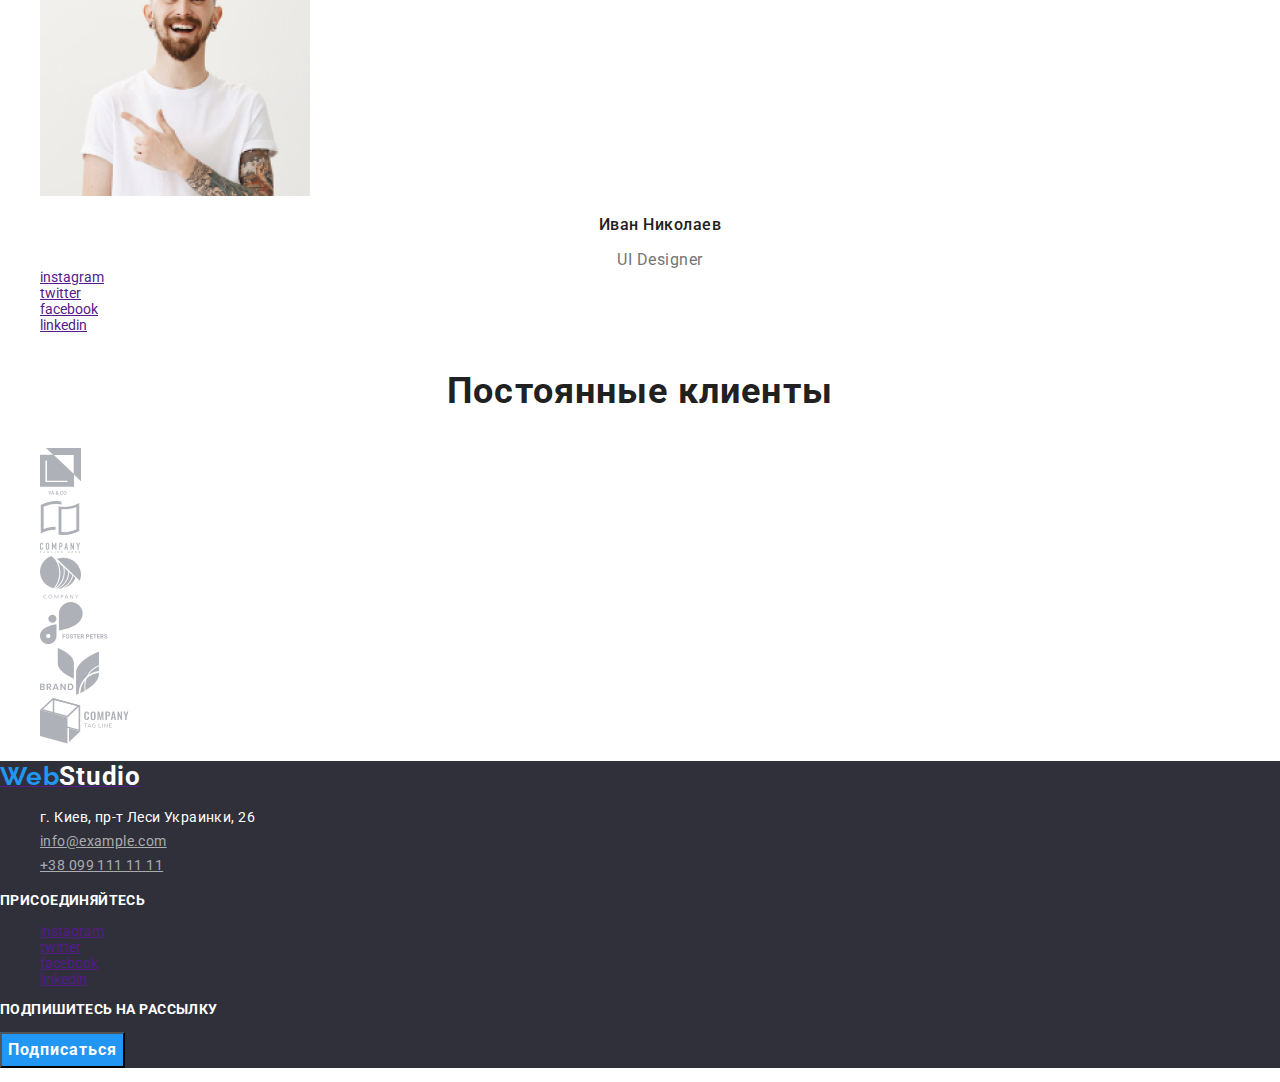
==== commit 2554683c: "Добавил разметку(:root)" ====
--- a/index.html
+++ b/index.html
@@ -213,9 +213,7 @@
         <h3 class="section-team">Постоянные клиенты</h3>
         <ul>
           <li>
-            <a href=""
-              ><img src="./img/Client_1.svg" class="clients" alt="Клиет_1"
-            /></a>
+            <a href=""><img src="./img/Client_1.svg" alt="Клиет_1" /></a>
           </li>
           <li>
             <a href=""><img src="./img/Client_2.svg" alt="Клиет_2" /></a>
--- a/css/style.css
+++ b/css/style.css
@@ -1,3 +1,13 @@
+:root {
+  --main-font: Roboto, sans-serif;
+  --secondary-font: Raleway, sans-serif;
+  --title-dark-theme-color: #ffffff;
+  --title-light-theme-color: #212121;
+  --text-theme-color: #757575;
+  --text-dark-theme-color: rgba(255, 255, 255, 0.6);
+  --accent-color: #2196f3;
+}
+
 body {
   background-color: #ffffff;
   color: #757575;
@@ -17,8 +27,8 @@
 
 .logo,
 .logo-studio {
-  color: #2196f3;
-  font-family: Raleway, sans-serif;
+  color: var(--accent-color);
+  font-family: var(--secondary-font);
   font-weight: 700;
   font-size: 26px;
   line-height: 1.19;
@@ -26,7 +36,7 @@
 }
 
 .logo-studio {
-  color: #212121;
+  color: var(--title-light-theme-color);
 }
 
 /*navigation*/
@@ -36,13 +46,13 @@
   font-size: 14px;
   line-height: 1.14;
   letter-spacing: 0.02em;
-  color: #212121;
+  color: var(--title-light-theme-color);
   text-decoration: none;
 }
 
 .link-item:hover,
 .link-item:focus {
-  color: #2196f3;
+  color: var(--accent-color);
 }
 
 .info-kontakt {
@@ -50,13 +60,13 @@
   font-size: 14px;
   line-height: 1.14;
   letter-spacing: 0.02em;
-  color: #757575;
+  color: var(--text-theme-color);
   text-decoration: none;
 }
 
 .info-kontakt:hover,
 .info-kontakt:focus {
-  color: #2196f3;
+  color: var(--accent-color);
 }
 
 /*hero*/
@@ -68,16 +78,16 @@
   text-align: center;
   letter-spacing: 0.06em;
   text-transform: uppercase;
-  /*color: #ffffff;*/
+  /*color: var(--title-dark-theme-color);*/
 }
 
 .button {
-  background-color: #2196f3;
+  background-color: var(--accent-color);
   font-weight: 700;
   font-size: 16px;
   line-height: 1.87;
   letter-spacing: 0.06em;
-  color: #ffffff;
+  color: var(--title-dark-theme-color);
 }
 
 /*our advantages*/
@@ -88,19 +98,17 @@
   line-height: 1.14;
   letter-spacing: 0.03em;
   text-transform: uppercase;
-  color: #212121;
+  color: var(--title-light-theme-color);
 }
 
 /*what we do*/
 .section-team {
-  font-family: Roboto;
-  font-style: normal;
-  font-weight: bold;
+  font-weight: 700;
   font-size: 36px;
-  line-height: 42px;
-  text-align: center;
-  letter-spacing: 0.03em;
-  color: #212121;
+  line-height: 1.17;
+  text-align: center;
+  letter-spacing: 0.03em;
+  color: var(--title-light-theme-color);
 }
 
 .title-list {
@@ -110,7 +118,7 @@
   text-align: center;
   letter-spacing: 0.03em;
   text-transform: uppercase;
-  /*color: #ffffff;*/
+  /*color: var(--title-dark-theme-color);*/
 }
 
 /*our team*/
@@ -120,7 +128,7 @@
   line-height: 1.19;
   text-align: center;
   letter-spacing: 0.03em;
-  color: #212121;
+  color: var(--title-light-theme-color);
 }
 
 .employees-position {
@@ -143,7 +151,7 @@
   font-size: 26px;
   line-height: 1.19;
   letter-spacing: 0.03em;
-  color: #ffffff;
+  color: var(--title-dark-theme-color);
 }
 
 .footer-info,
@@ -152,11 +160,11 @@
   font-size: 14px;
   line-height: 1.71;
   letter-spacing: 0.03em;
-  color: #ffffff;
+  color: var(--title-dark-theme-color);
 }
 
 .footer-adres {
-  color: rgba(255, 255, 255, 0.6);
+  color: var(--text-dark-theme-color);
 }
 
 .pic-footer {
@@ -165,15 +173,15 @@
   line-height: 1.14;
   letter-spacing: 0.03em;
   text-transform: uppercase;
-  color: #ffffff;
+  color: var(--title-dark-theme-color);
 }
 
 /*portfolio*/
 
 .button-list:hover,
 .button-list:focus {
-  background-color: #2196f3;
-  color: #ffffff;
+  background-color: var(--accent-color);
+  color: var(--title-dark-theme-color);
 }
 
 .button-list {
@@ -189,7 +197,7 @@
   font-size: 18px;
   line-height: 2;
   letter-spacing: 0.06em;
-  color: #212121;
+  color: var(--title-light-theme-color);
   text-decoration: none;
 }
 
@@ -198,6 +206,6 @@
   font-size: 16px;
   line-height: 1.87;
   letter-spacing: 0.03em;
-  color: #757575;
-  text-decoration: none;
-}
+  color: var(--text-theme-color);
+  text-decoration: none;
+}
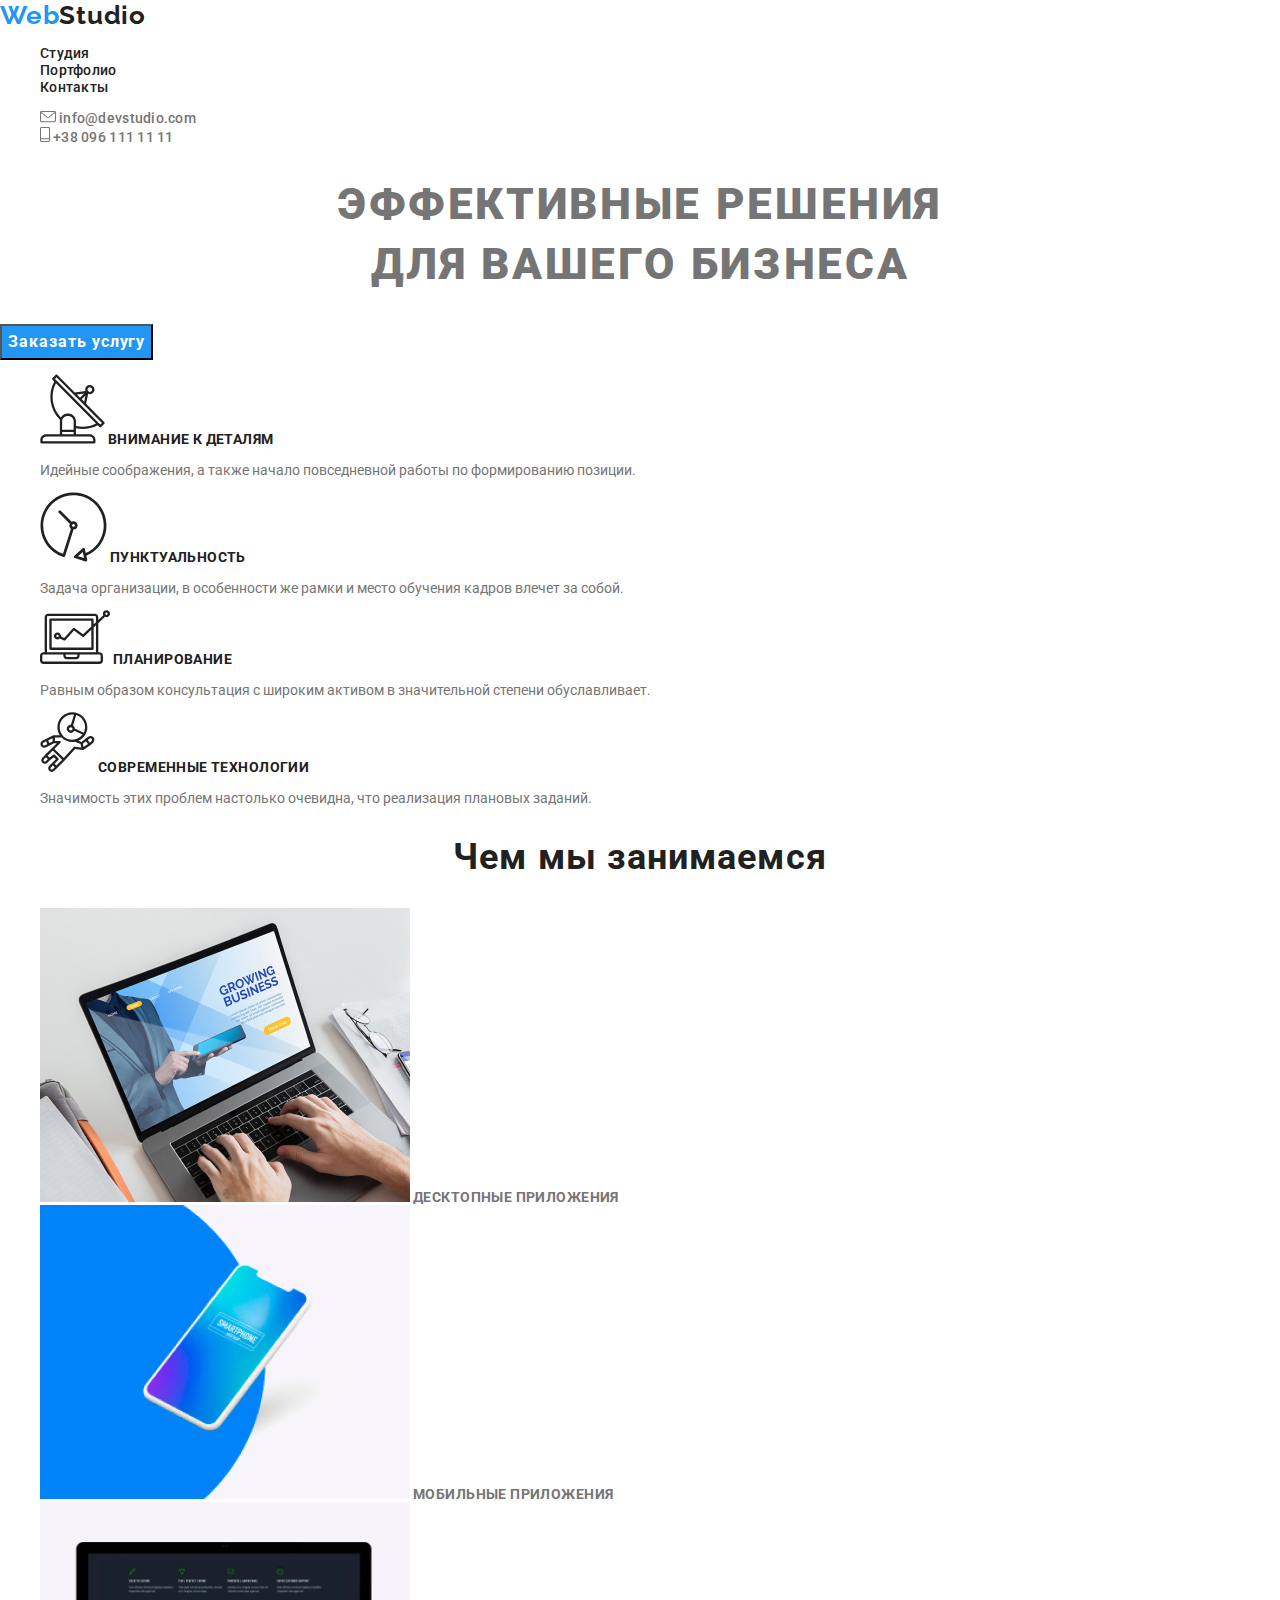
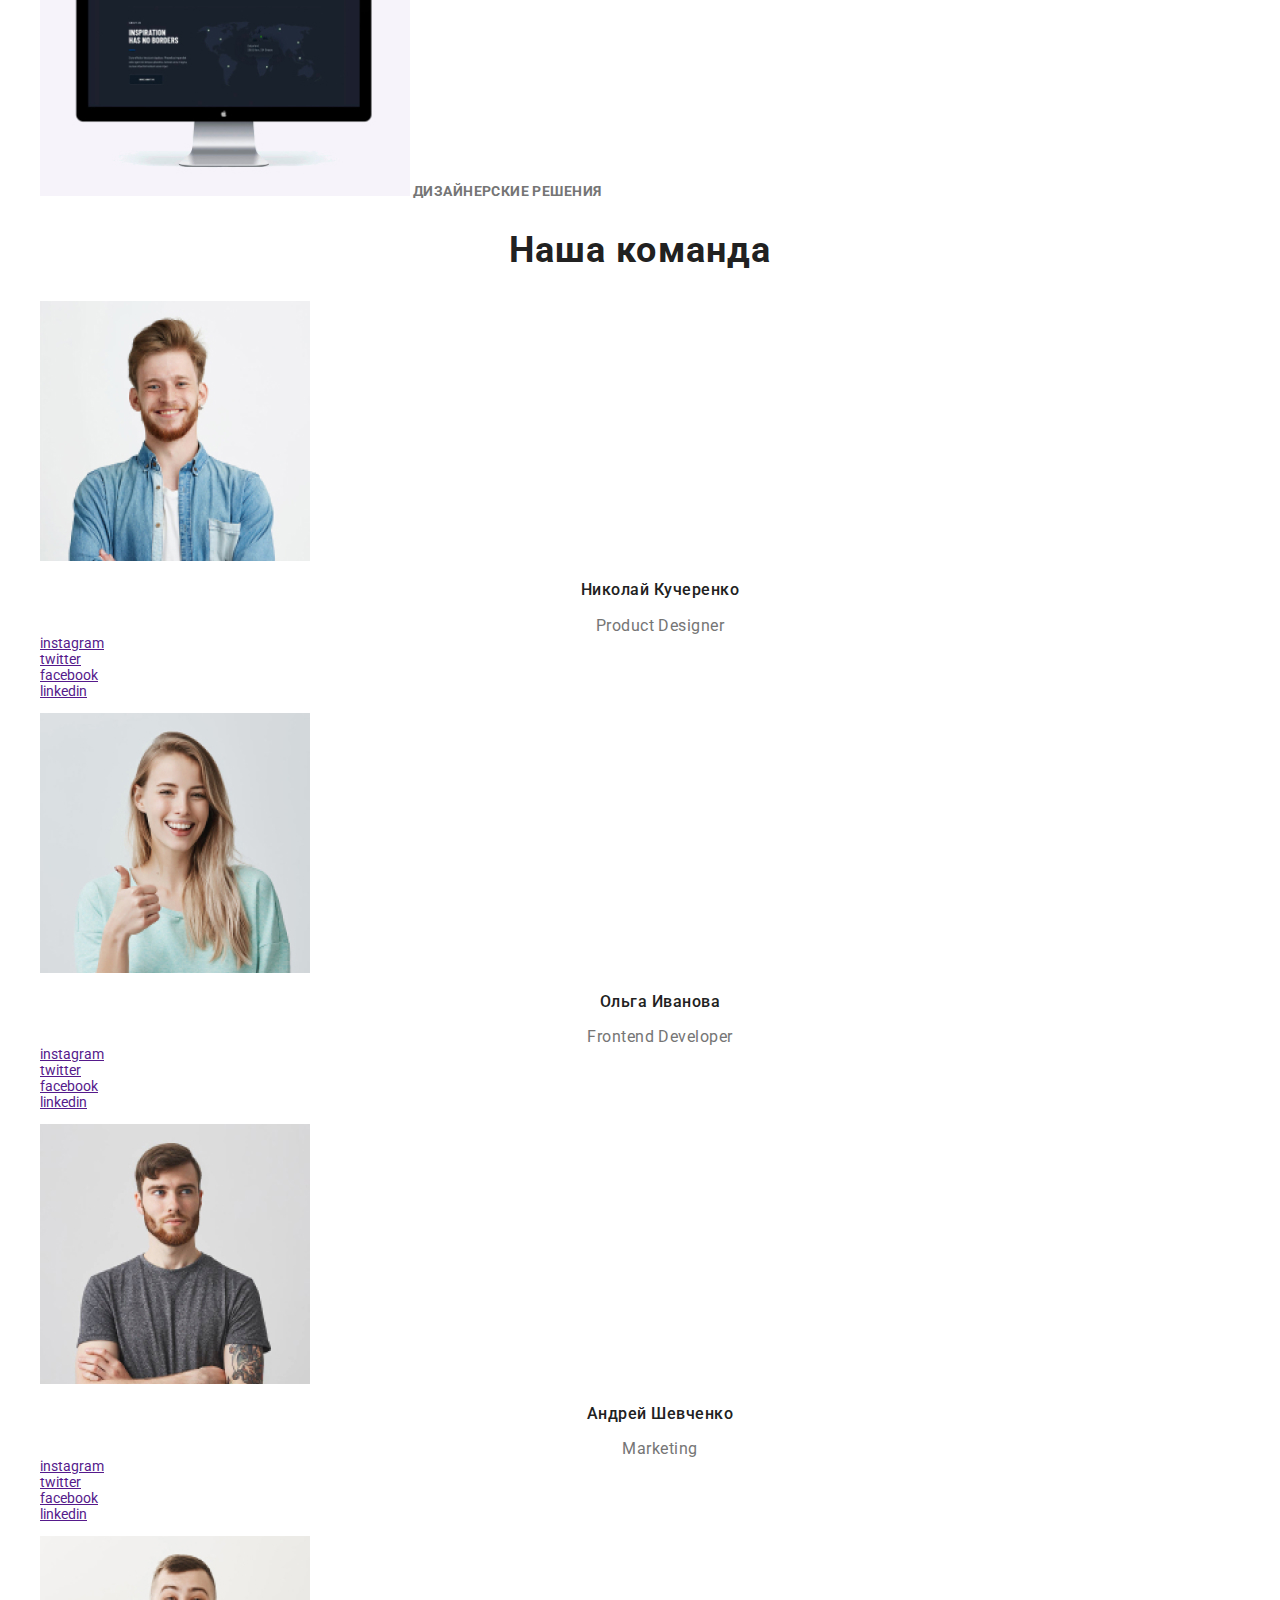
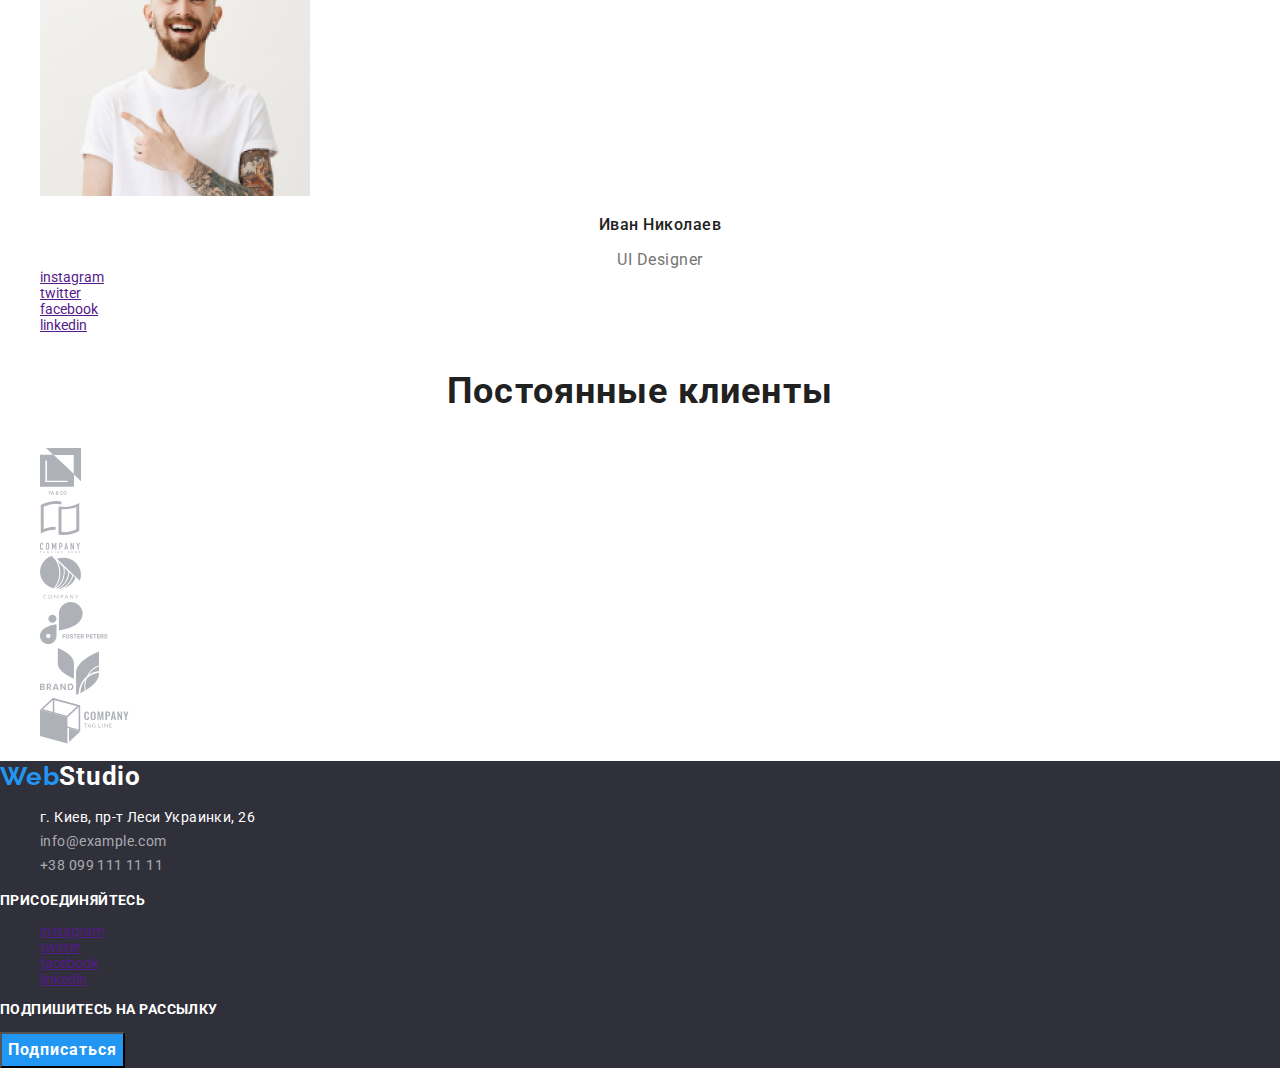
==== commit 6248d657: "Исправил ошибки" ====
--- a/index.html
+++ b/index.html
@@ -238,7 +238,7 @@
 
     <footer class="footer">
       <div>
-        <a href="" lang="en"
+        <a href="" class="logo-decoration" lang="en"
           ><span class="logo">Web</span><span class="logo-footer">Studio</span>
         </a>
         <ul class="footer-info">
--- a/css/style.css
+++ b/css/style.css
@@ -143,6 +143,7 @@
 
 /*footer*/
 .footer {
+  text-decoration: none;
   background-color: #2f303a;
 }
 
@@ -164,6 +165,7 @@
 }
 
 .footer-adres {
+  text-decoration: none;
   color: var(--text-dark-theme-color);
 }
 
